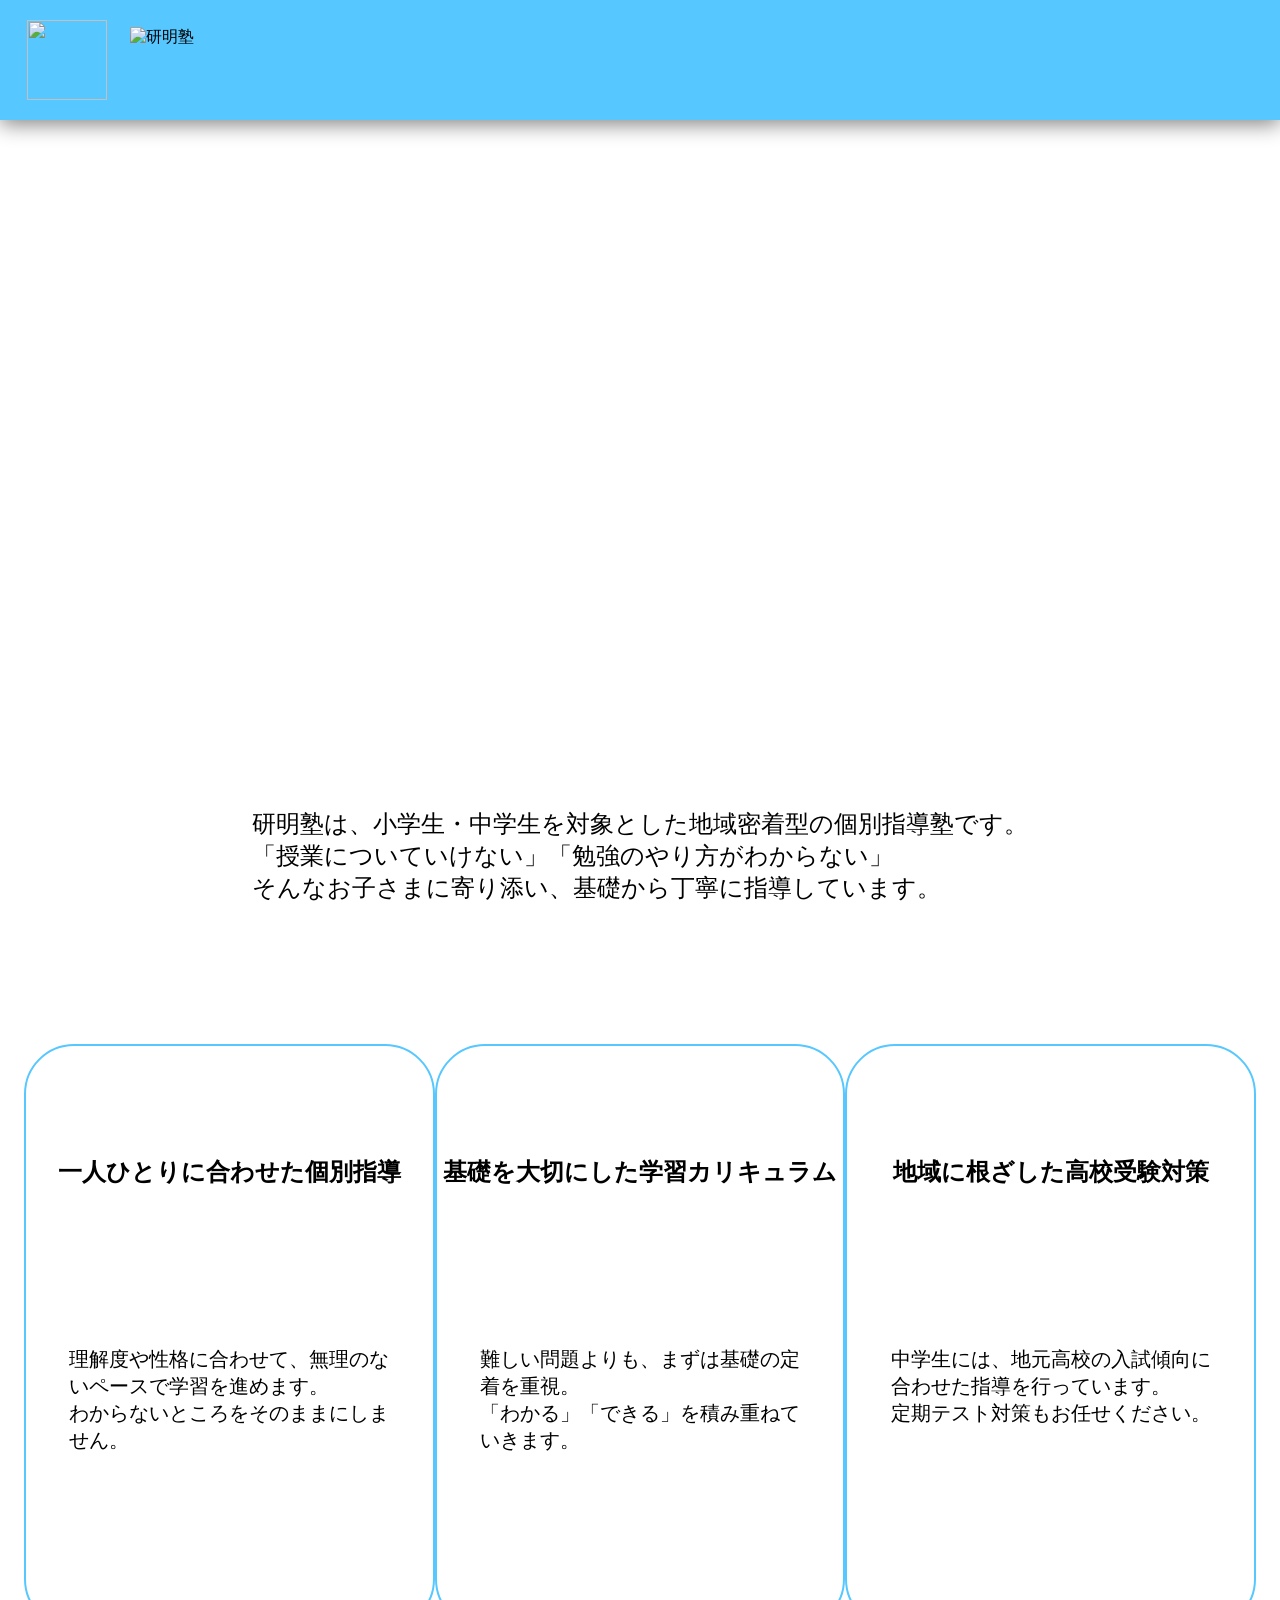
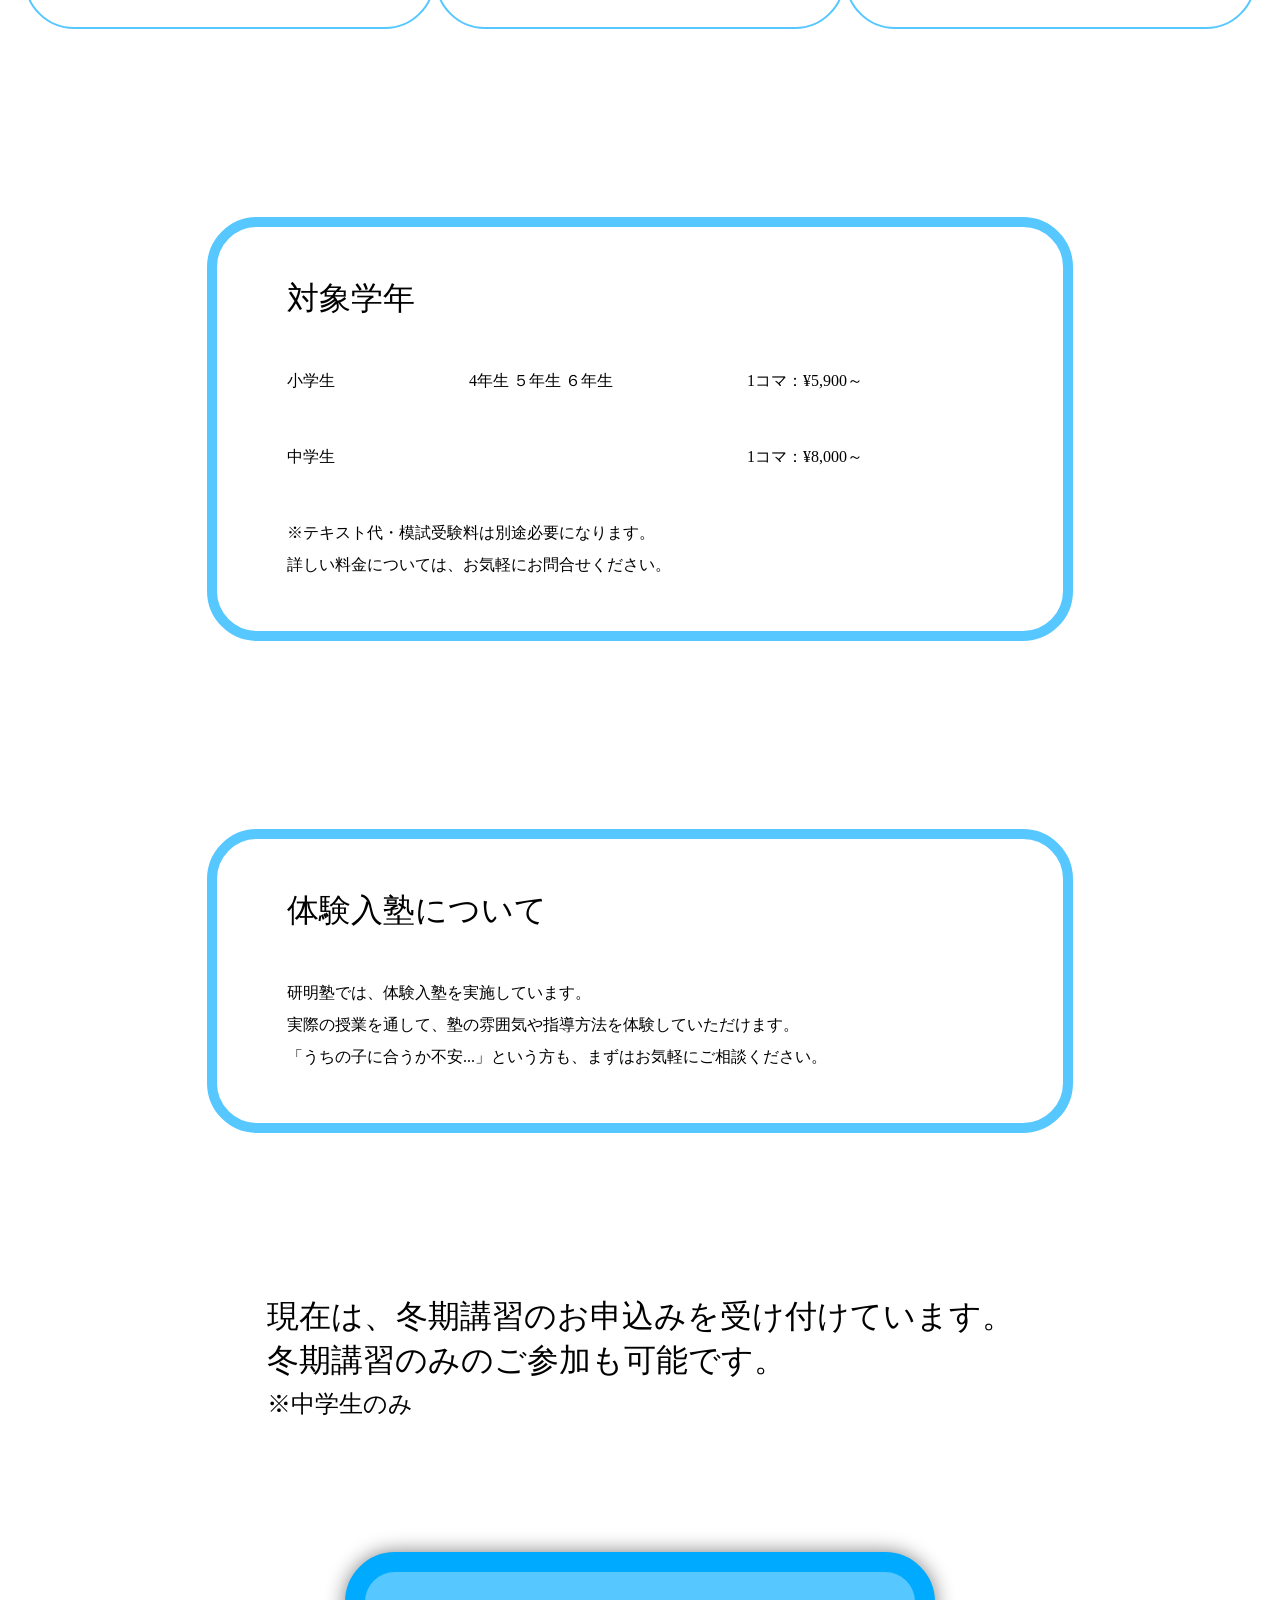
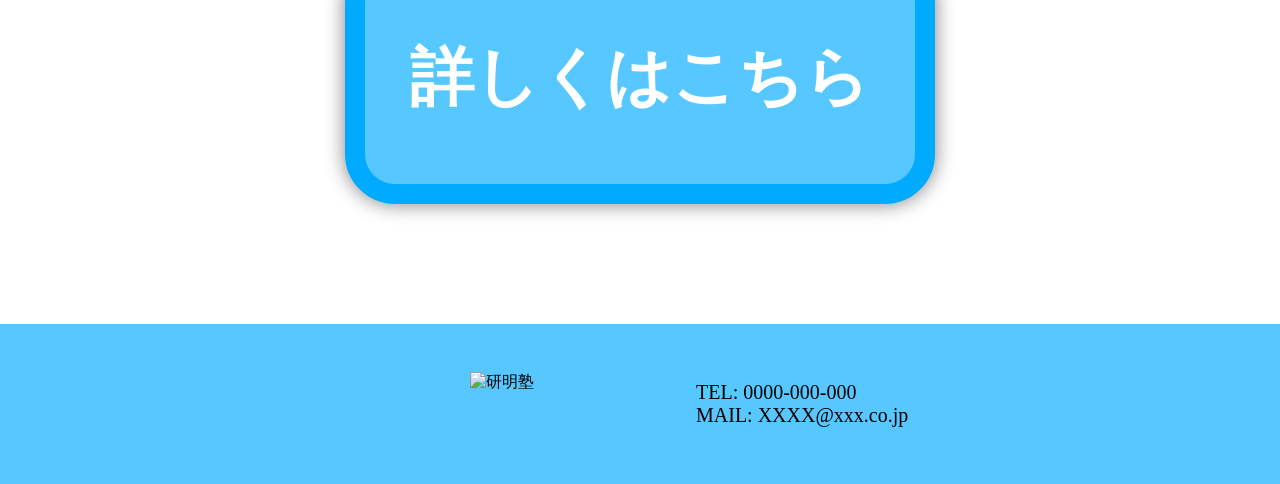
==== index.html @ ef5a96af "footerのCSS編集" ====
<!DOCTYPE html>
<html lang="ja">

<head>
  <meta charset="UTF-8">
  <meta name="viewport" content="width=device-width, initial-scale=1.0">
  <title>研明塾</title>
  <link rel="icon" href="Icon.png">
</head>
<link rel="stylesheet" href="style.css">

<body>
  <header>
    <img src="Icon.png" class="icon">
    <img src="Site-Name.png" alt="研明塾" class="site-name">
  </header>

  <div class="top">
    <p>勉強が苦手でも、大丈夫。<br>一人ひとりに合わせて、ていねいに伸ばします。</p>
  </div>

  <div class="explanation">
    <p>研明塾は、小学生・中学生を対象とした地域密着型の個別指導塾です。<br>「授業についていけない」「勉強のやり方がわからない」<br>そんなお子さまに寄り添い、基礎から丁寧に指導しています。</p>
  </div>

  <div class="features">
    <div class="feature-1">
      <p class="feature-title">一人ひとりに合わせた個別指導</p>
      <p class="feature">理解度や性格に合わせて、無理のないペースで学習を進めます。<br>わからないところをそのままにしません。</p>
    </div>
    <div class="feature-2">
      <p class="feature-title">基礎を大切にした学習カリキュラム</p>
      <p class="feature">難しい問題よりも、まずは基礎の定着を重視。<br>「わかる」「できる」を積み重ねていきます。</p>
    </div>
    <div class="feature-3">
      <p class="feature-title">地域に根ざした高校受験対策</p>
      <p class="feature">中学生には、地元高校の入試傾向に合わせた指導を行っています。<br>定期テスト対策もお任せください。</p>
    </div>
  </div>

  <div class="price">
    <h2 class="target">対象学年</h2>
    <div class="elementary">
      <p>小学生</p>
      <p class="grade">4年生 ５年生 ６年生</p>
      <p>1コマ：¥5,900～</p>
    </div>
    <div class="middle">
      <p>中学生</p>
      <p>1コマ：¥8,000～</p>
    </div>
    <p>※テキスト代・模試受験料は別途必要になります。<br>詳しい料金については、お気軽にお問合せください。</p>
  </div>

  <div class="free-trial">
    <h2 class="trial">体験入塾について</h2>
    <p>研明塾では、体験入塾を実施しています。<br>実際の授業を通して、塾の雰囲気や指導方法を体験していただけます。<br>「うちの子に合うか不安...」という方も、まずはお気軽にご相談ください。</p>
  </div>

  <div class="winter">
    <div class="text">
      <p>現在は、冬期講習のお申込みを受け付けています。<br>冬期講習のみのご参加も可能です。<br><span>※中学生のみ</span></p>
    </div>
    <div class="button">
      <button>詳しくはこちら</button>
    </div>
  </div>

  <footer>
    <img src="Site-Name.png" alt="研明塾">
    <p>TEL: 0000-000-000<br>MAIL: XXXX@xxx.co.jp</p>
  </footer>
</body>

</html>
---- style.css ----
@charset "utf-8";

:root {
  --brand-color: #56c7ff;
}

body {
  margin: 0;
  padding: 0;
}

header {
  height: 120px;
  width: 100%;
  background-color: var(--brand-color);
  display: flex;
  box-shadow: 0 4px 20px gray;
  position: fixed;
  top: 0;
}

.icon {
  height: 80px;
  width: 80px;
  margin: 20px 0 20px 27px;
}

.site-name {
  height: 65px;
  width: 180px;
  margin: 27px 0 28px 23px;
}

.top {
  margin-top: 120px;
  width: 100%;
  aspect-ratio: 2 / 1;
  background-image: url(top-image.png);
  background-size: cover;
  display: flex;
  justify-content: center;
  align-items: center;
  container-type: inline-size;
}

.top p {
  color: #fff;
  font-size: clamp(1.25rem, 3cqi, 2rem);
  line-height: 1.2;
}

.explanation {
  margin: 48px auto 140px;
  display: flex;
  justify-content: center;
}

.explanation p {
  margin: 0;
  font-size: 24px;
}

.features {
  display: flex;
  justify-content: space-between;
  margin: 24px;
}

.feature-1,
.feature-2,
.feature-3 {
  aspect-ratio: .7 / 1;
  max-width: 448px;
  min-width: 0;
  flex: 1;
  border: solid 2px var(--brand-color);
  border-radius: 50px;
}

.feature-title {
  max-width: 100%;
  height: auto;
  aspect-ratio: 448 / 277;
  margin: 0;
  border-radius: 50px 50px 0 0;
}

.feature-1 .feature-title {
  background-image: url(Feature1.png);
}

.feature-2 .feature-title {
  background-image: url(Feature2.png);
}

.feature-3 .feature-title {
  background-image: url(Feature3.png);
}

.feature-title {
  display: flex;
  justify-content: center;
  align-items: center;
  font-size: 24px;
  font-weight: bold;
}

.feature {
  margin: 49px auto;
  font-size: 20px;
  width: 16em;
}

.price, .free-trial {
  border: solid var(--brand-color) 10px;
  border-radius: 50px;
  width: 45%;
  margin: 188px auto 0;
  padding: 50px 200px 50px 70px;
}

.target, .trial {
  font-size: 32px;
  display: inline;
  font-weight: normal;
  margin-top: 50px;
  padding-bottom: 6px;
  background-image: url(Line\ 1.png);
  background-size: 200px;
  background-repeat: repeat-x;
  background-position: left bottom;
}

.elementary {
  display: flex;
  justify-content: space-between;
}

.grade {
  margin: auto auto auto 70px;
}

.middle {
  display: flex;
  justify-content: space-between;
}

.price p, .free-trial p {
  margin: 44px 0 0;
  line-height: 2;
}

.text {
  margin: 130px 0 0 0;
  display: flex;
  justify-content: center;
  font-size: 32px;
}

.text span {
  font-size: 24px;
}

.winter button {
  all: unset;
  text-align: center;
  cursor: pointer;
  box-shadow: 0 0 20px gray;
  width: 43%;
  aspect-ratio: 13 / 5;
  border: solid #0af 20px;
  border-radius: 50px;
  background-color: var(--brand-color);
  color: #fff;
  font-size: 64px;
  font-weight: bold;
  transition-property: background-color border;
  transition-duration: .3s;
}

.winter button:hover {
  background-color: #C0EAFF;
  border: solid 20px #80D4FF;
  transform: scale(1.01);
}

.button {
  display: flex;
  justify-content: center;
  margin: 100px 0 120px;
}

footer {
  background-color: var(--brand-color);
  height: 160px;
  margin: 0;
  display: flex;
  justify-content: center;
  align-items: center;
}

footer img {
  width: 170px;
  height: 64px;
  position: absolute;
  right: 50%;
}

footer p {
  margin: 0;
  font-size: 20px;
  position: absolute;
  left: calc(50% + 56px);
}
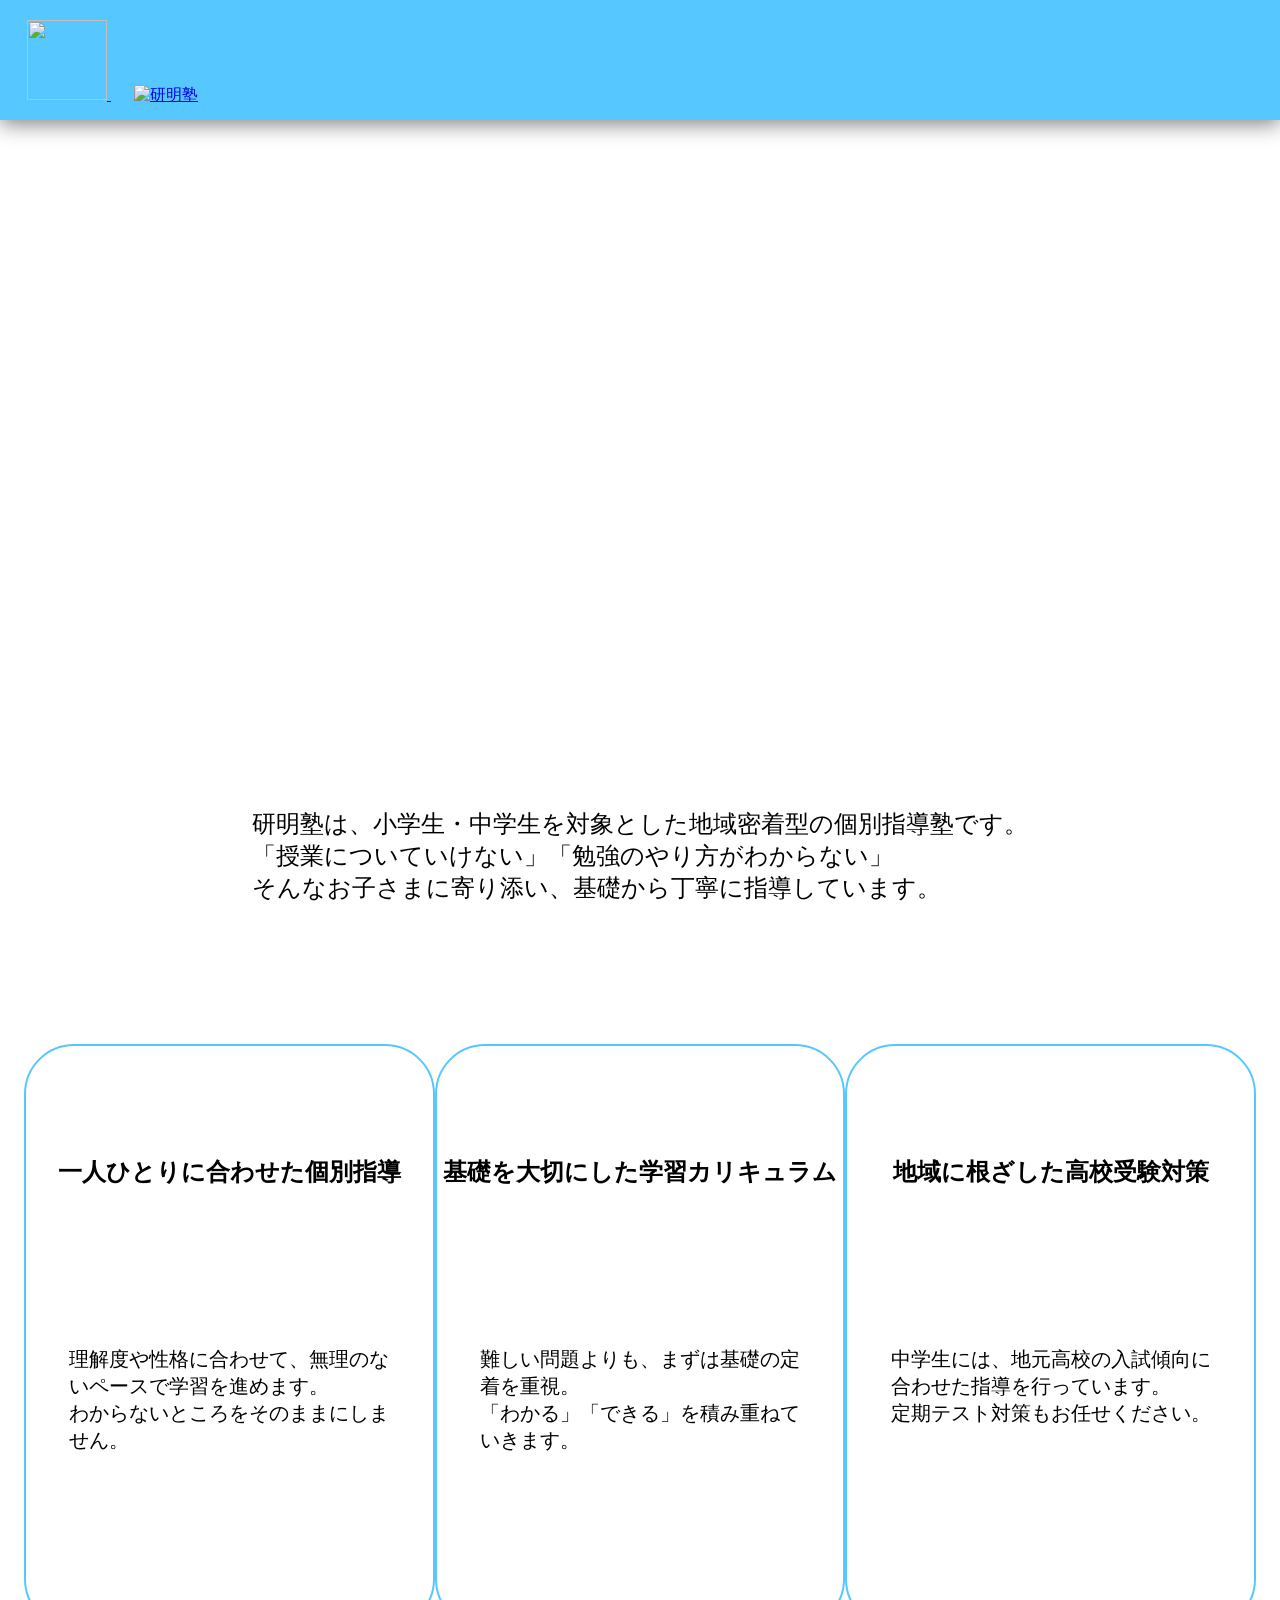
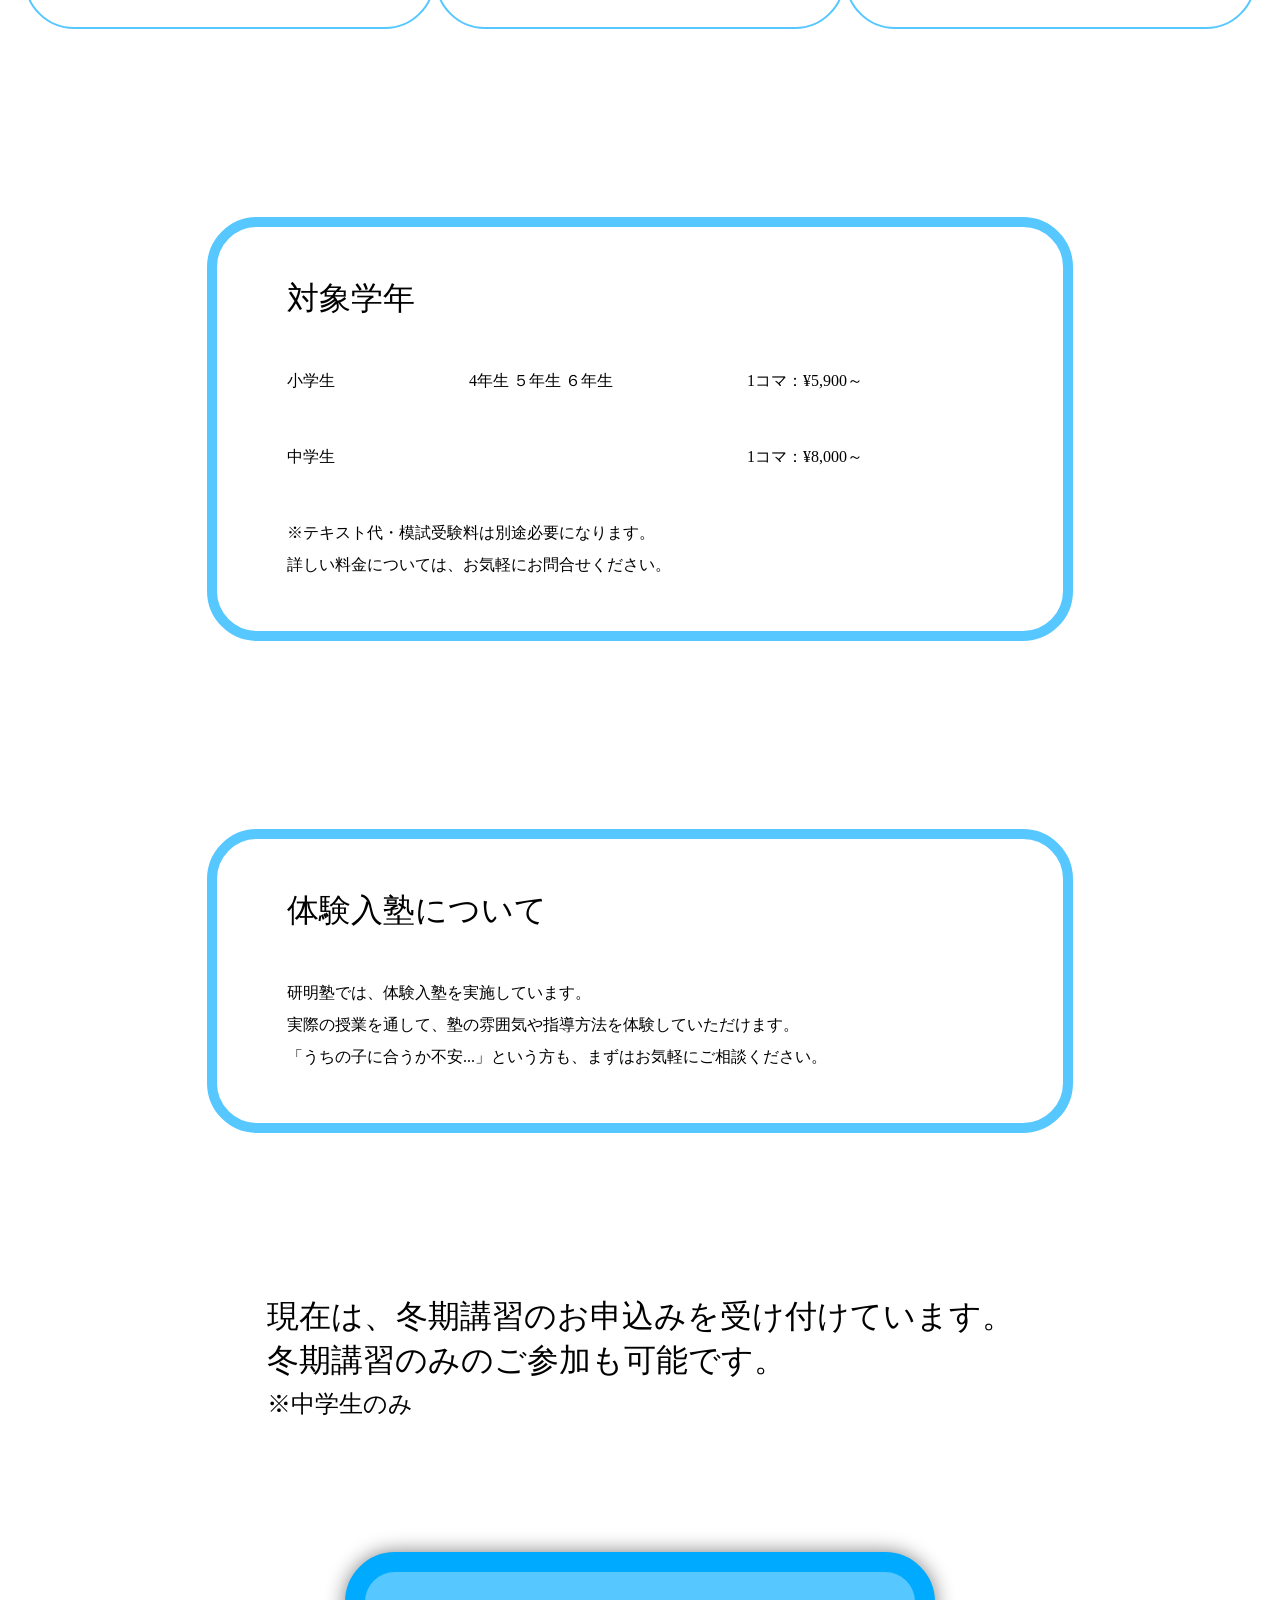
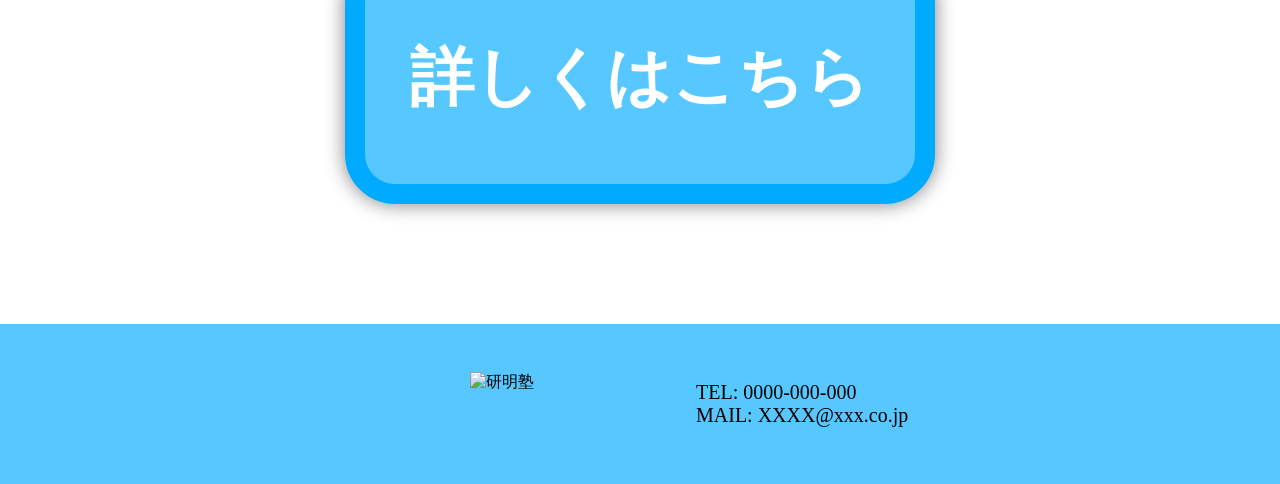
==== commit 972f430c: "ボタンの修正" ====
--- a/index.html
+++ b/index.html
@@ -11,8 +11,11 @@
 
 <body>
   <header>
-    <img src="Icon.png" class="icon">
-    <img src="Site-Name.png" alt="研明塾" class="site-name">
+    <a href="index.html">
+      <img src="Icon.png" class="icon">
+      <img src="Site-Name.png" alt="研明塾" class="site-name">
+    </a>
+
   </header>
 
   <div class="top">
@@ -62,7 +65,7 @@
       <p>現在は、冬期講習のお申込みを受け付けています。<br>冬期講習のみのご参加も可能です。<br><span>※中学生のみ</span></p>
     </div>
     <div class="button">
-      <button>詳しくはこちら</button>
+      <a href="campaign.html">詳しくはこちら</a>
     </div>
   </div>
 
--- a/style.css
+++ b/style.css
@@ -161,9 +161,11 @@
   font-size: 24px;
 }
 
-.winter button {
+.winter a {
   all: unset;
-  text-align: center;
+  display: flex;
+  justify-content: center;
+  align-items: center;
   cursor: pointer;
   box-shadow: 0 0 20px gray;
   width: 43%;
@@ -178,7 +180,7 @@
   transition-duration: .3s;
 }
 
-.winter button:hover {
+.winter a:hover {
   background-color: #C0EAFF;
   border: solid 20px #80D4FF;
   transform: scale(1.01);
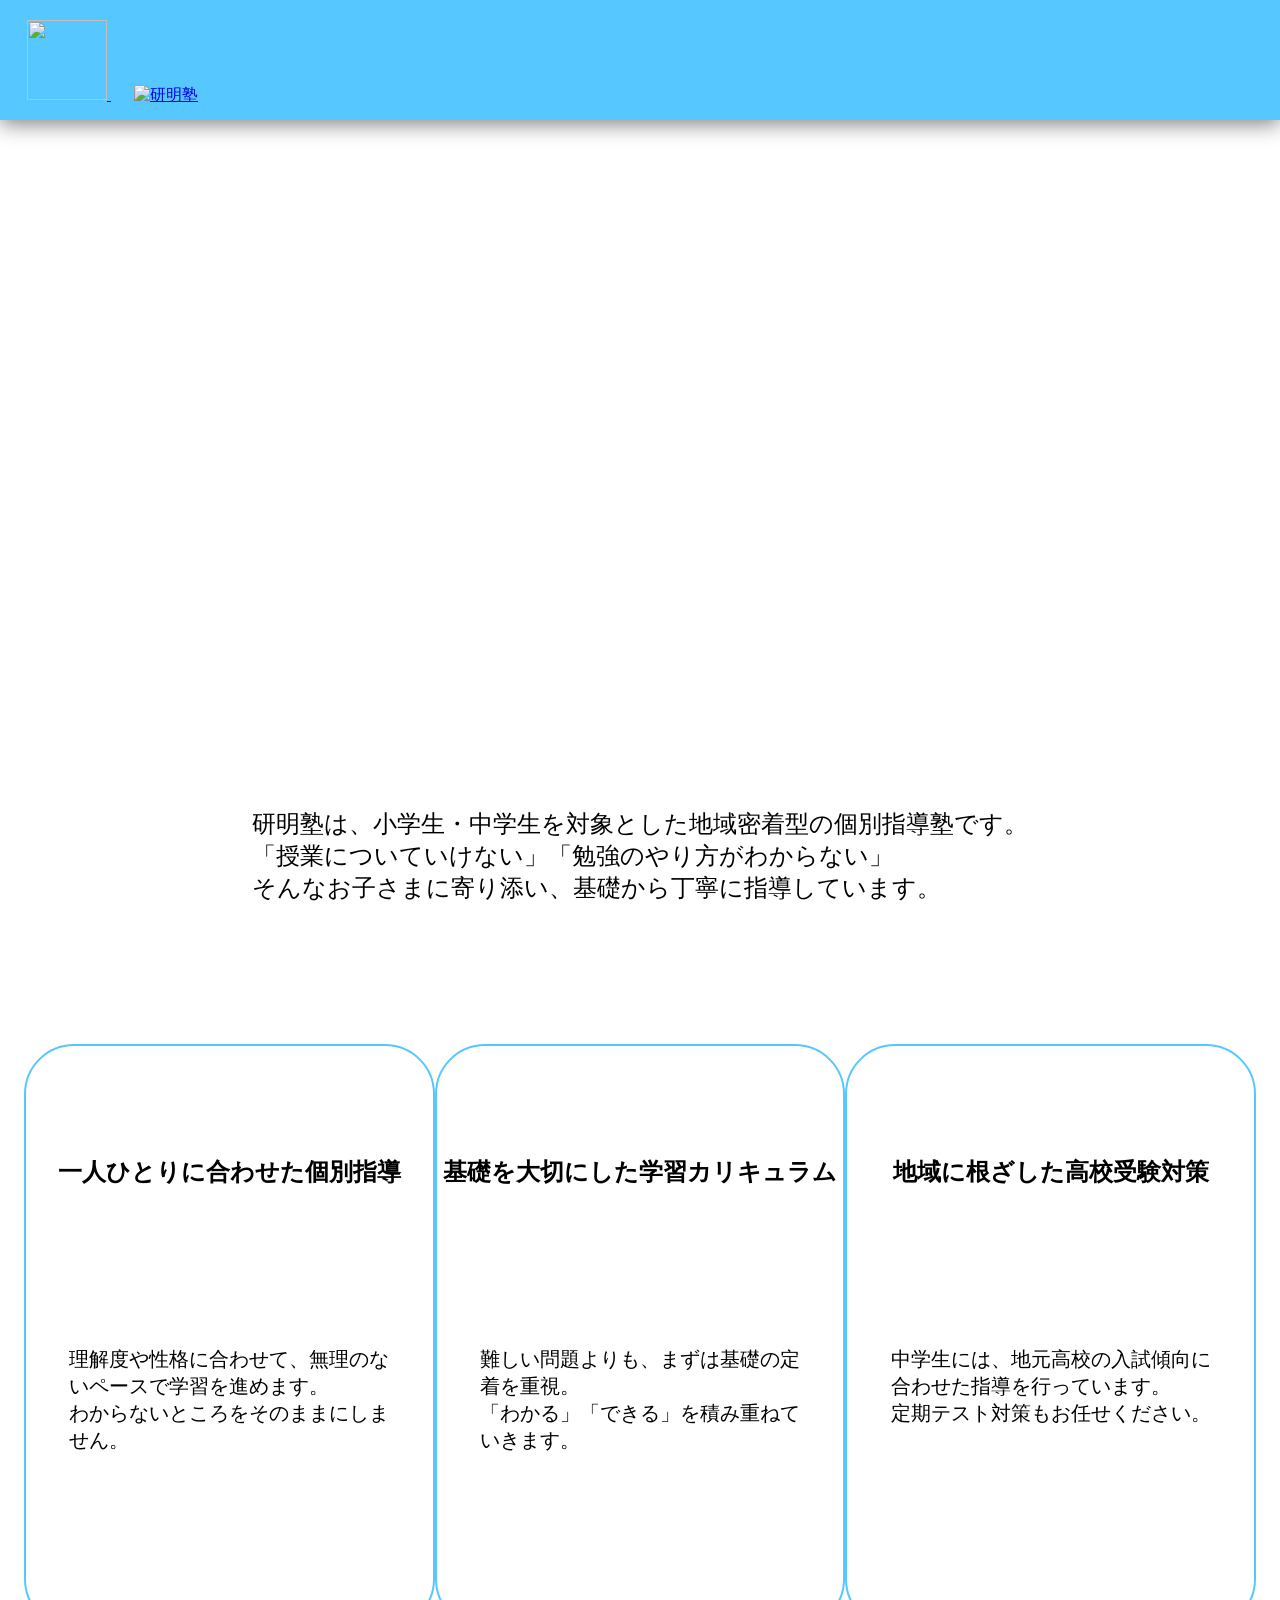
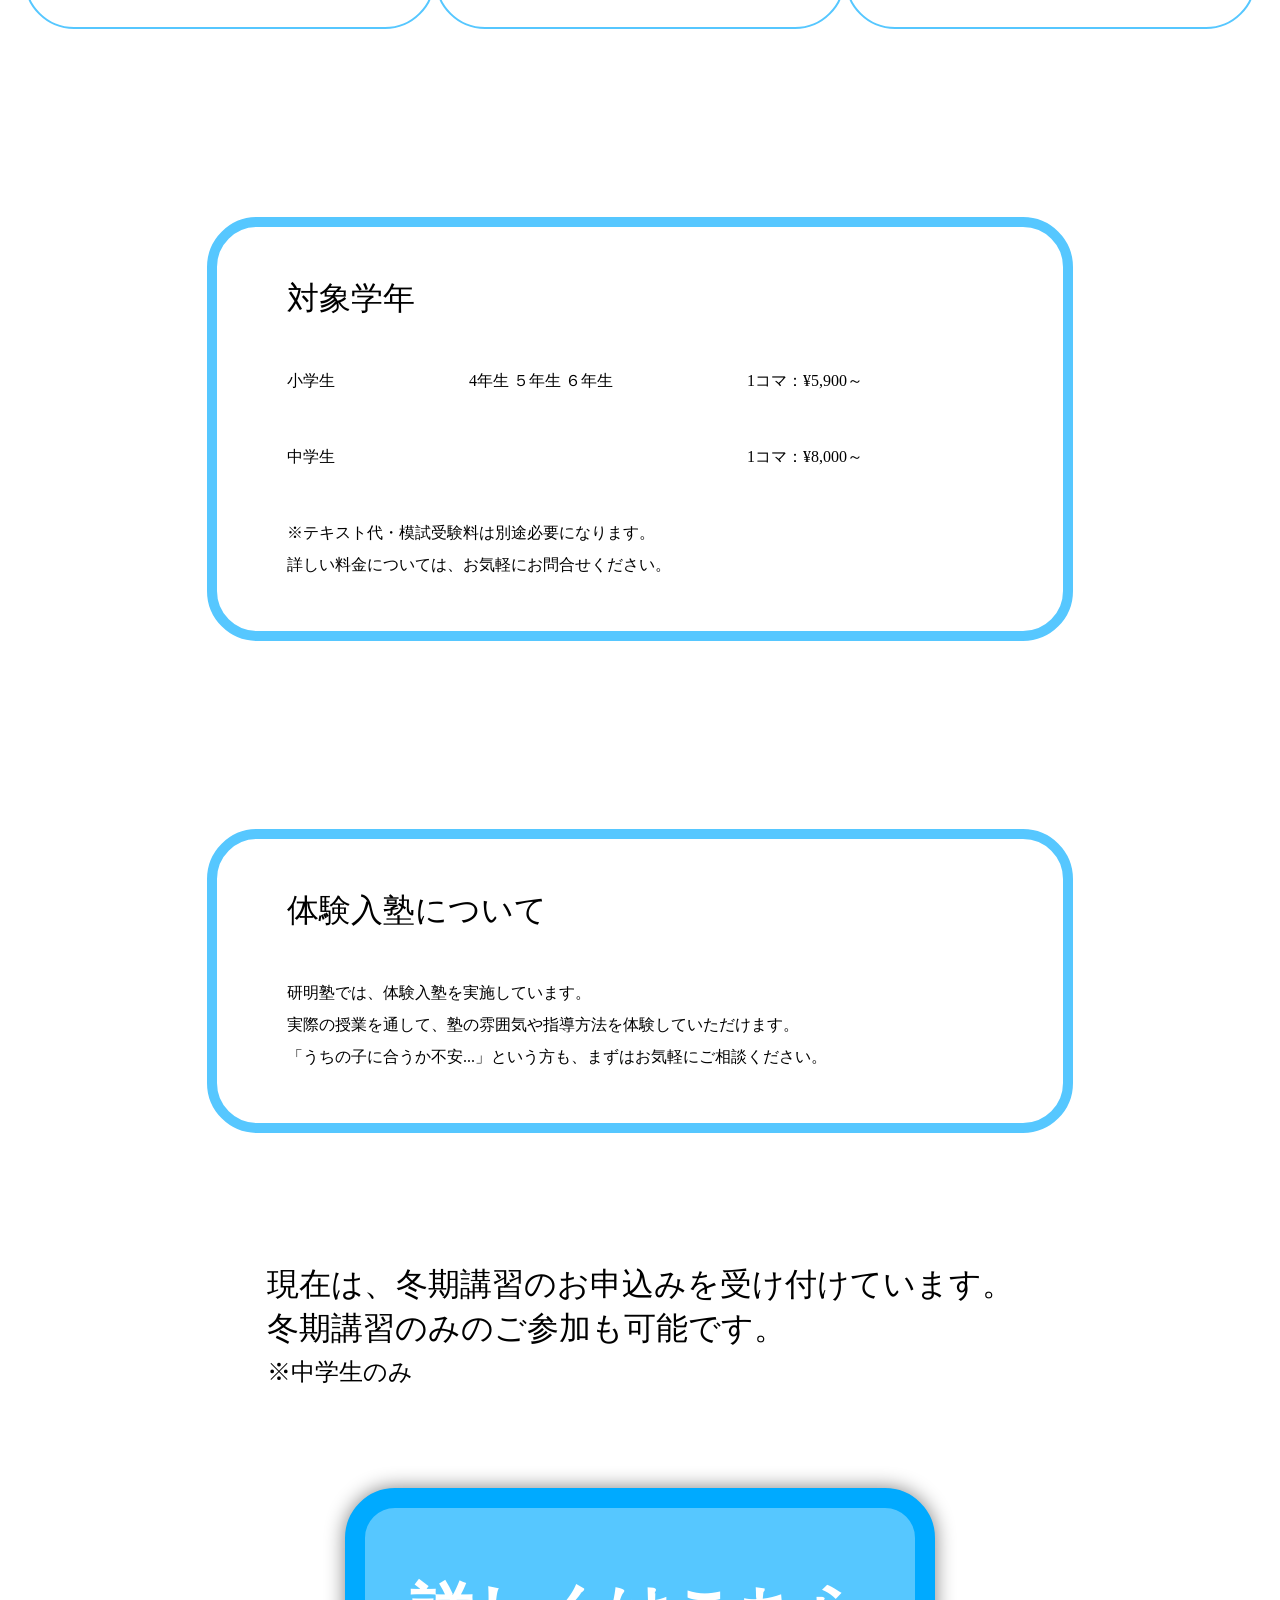
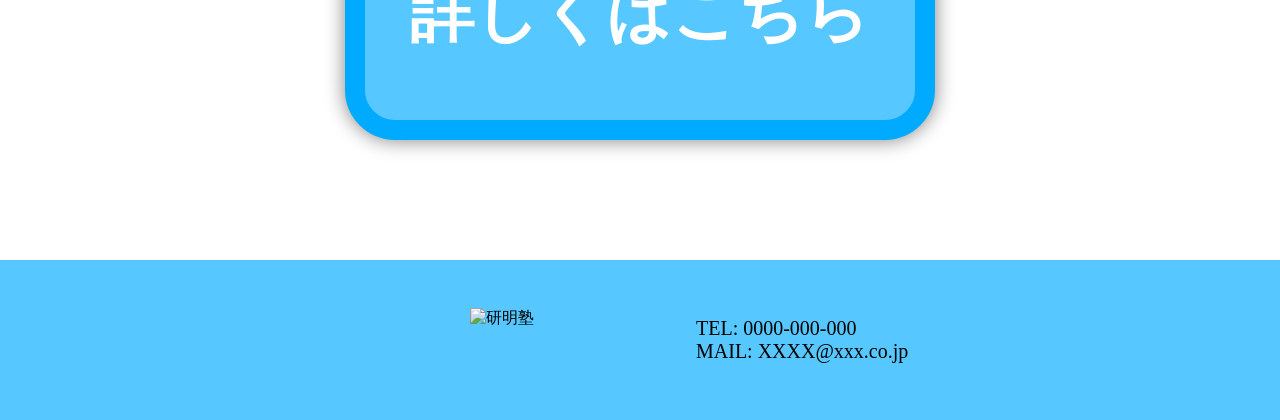
==== commit b3f4b004: "冬期講習ページ" ====
--- a/index.html
+++ b/index.html
@@ -15,7 +15,6 @@
       <img src="Icon.png" class="icon">
       <img src="Site-Name.png" alt="研明塾" class="site-name">
     </a>
-
   </header>
 
   <div class="top">
@@ -42,7 +41,7 @@
   </div>
 
   <div class="price">
-    <h2 class="target">対象学年</h2>
+    <h2 class="title">対象学年</h2>
     <div class="elementary">
       <p>小学生</p>
       <p class="grade">4年生 ５年生 ６年生</p>
@@ -56,7 +55,7 @@
   </div>
 
   <div class="free-trial">
-    <h2 class="trial">体験入塾について</h2>
+    <h2 class="title">体験入塾について</h2>
     <p>研明塾では、体験入塾を実施しています。<br>実際の授業を通して、塾の雰囲気や指導方法を体験していただけます。<br>「うちの子に合うか不安...」という方も、まずはお気軽にご相談ください。</p>
   </div>
 
--- a/style.css
+++ b/style.css
@@ -119,7 +119,7 @@
   padding: 50px 200px 50px 70px;
 }
 
-.target, .trial {
+.title {
   font-size: 32px;
   display: inline;
   font-weight: normal;
@@ -189,7 +189,7 @@
 .button {
   display: flex;
   justify-content: center;
-  margin: 100px 0 120px;
+  margin: 100px 0 0;
 }
 
 footer {
@@ -199,6 +199,7 @@
   display: flex;
   justify-content: center;
   align-items: center;
+  margin-top: 120px;
 }
 
 footer img {
@@ -213,4 +214,60 @@
   font-size: 20px;
   position: absolute;
   left: calc(50% + 56px);
+}
+
+
+.winter-top {
+  margin-top: 120px;
+    width: 100%;
+    aspect-ratio: 2 / 1;
+    background-image: url(top-image2.png);
+    background-size: cover;
+    display: flex;
+    justify-content: center;
+    align-items: center;
+    container-type: inline-size;
+}
+
+.winter-top p {
+  color: #fff;
+  font-size: 64px;
+  line-height: 1.2;
+}
+
+.curriculum,
+.period {
+  border: solid var(--brand-color) 10px;
+  border-radius: 50px;
+  width: 45%;
+  margin: 188px auto 0;
+  padding: 50px 200px 50px 70px;
+}
+
+.curriculum-contents {
+  margin: 44px 0 0;
+  line-height: 2;
+}
+
+.curriculum-contents ul, p {
+  margin: 0;
+  list-style: none;
+  padding: 0;
+}
+
+.curriculum-contents li::before {
+  content: '・';
+}
+
+.period p {
+  margin: 0;
+  line-height: 2;
+}
+
+.sub-title {
+  padding-top: 22px;
+}
+
+.period-contents {
+  margin-top: 22px;
 }
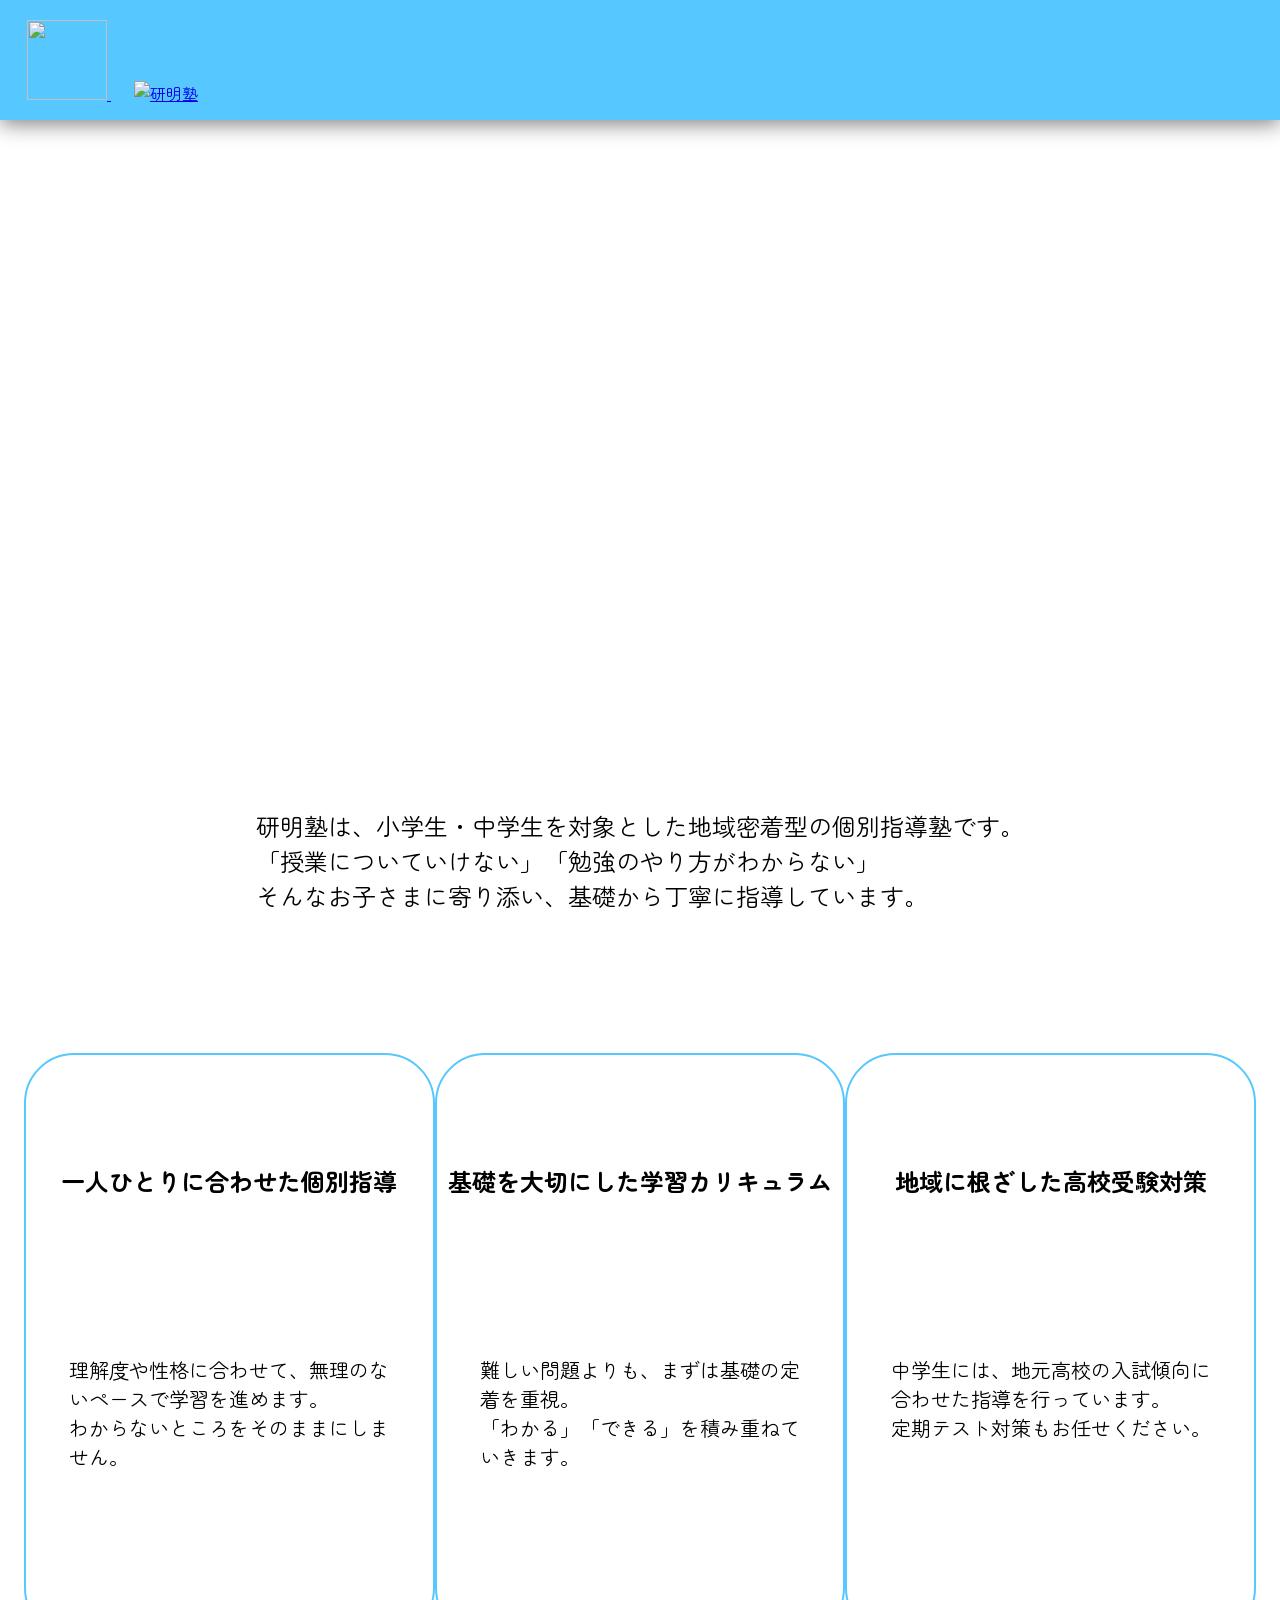
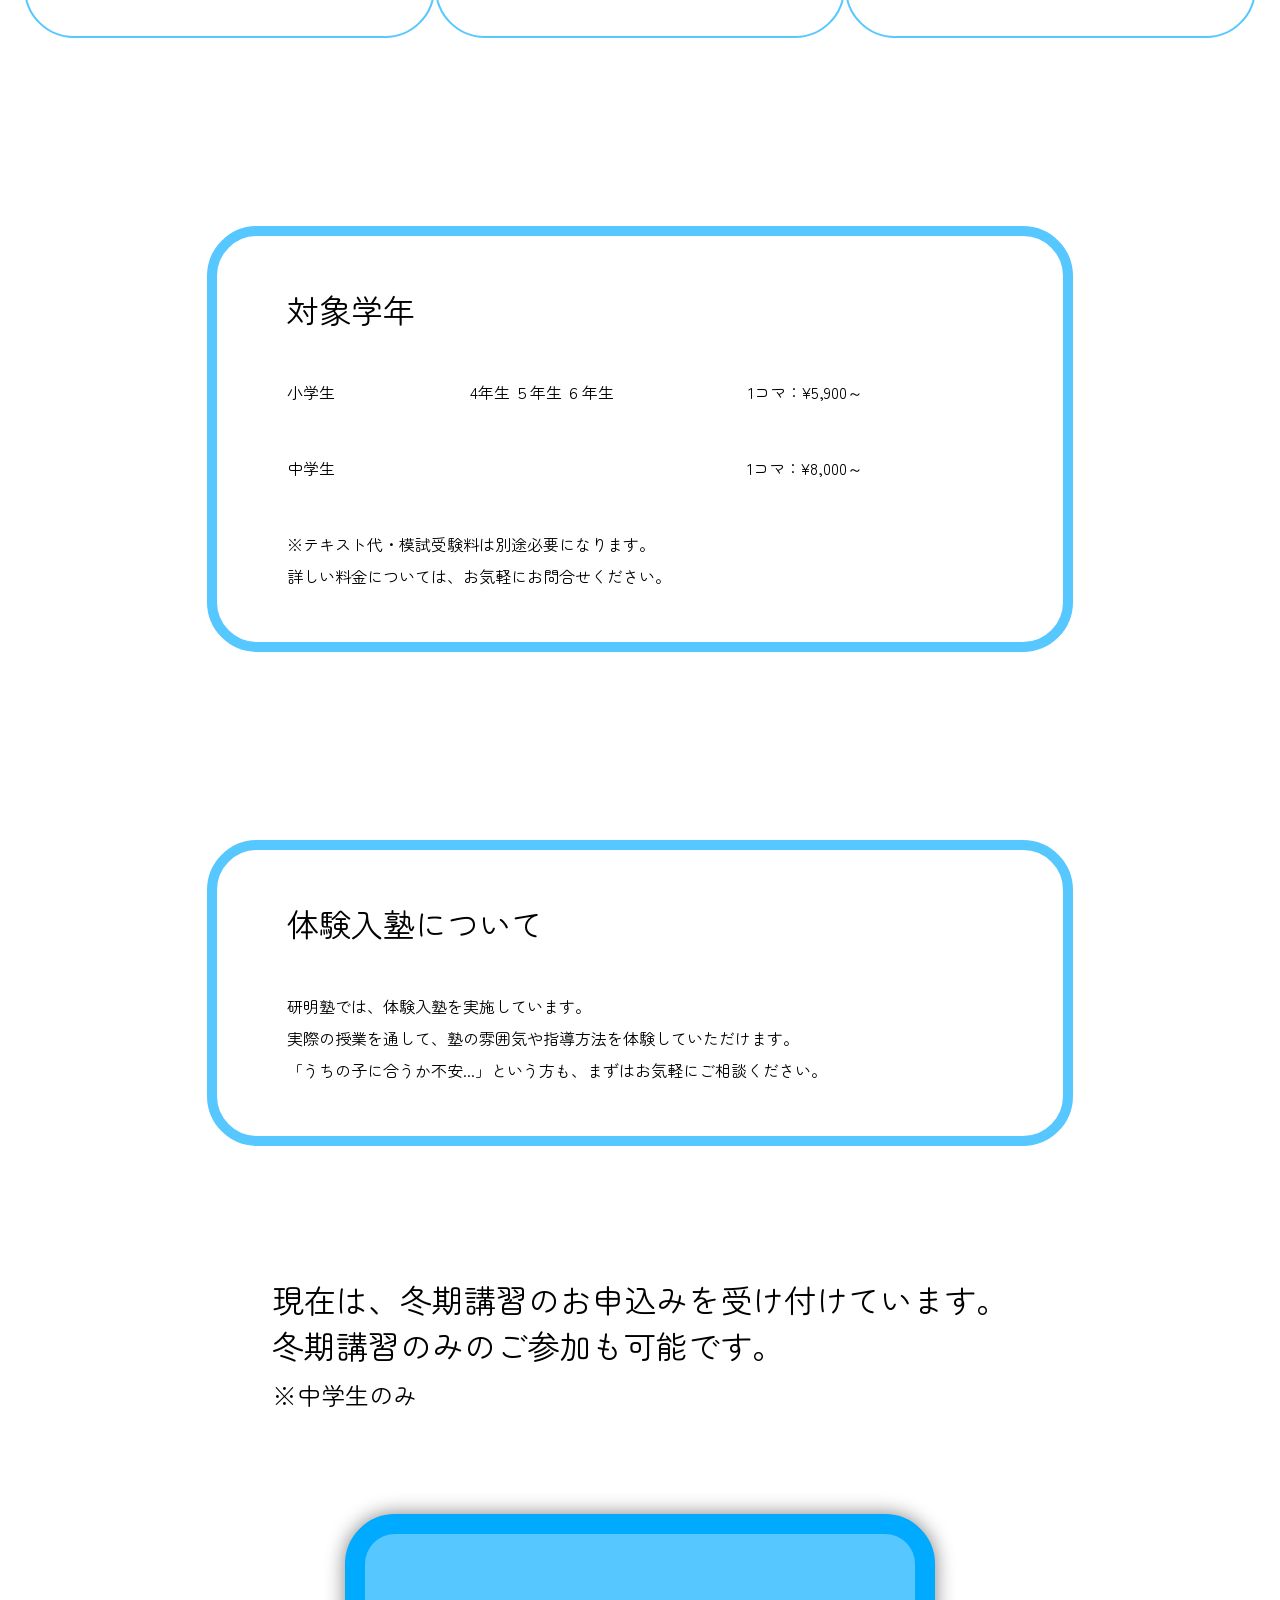
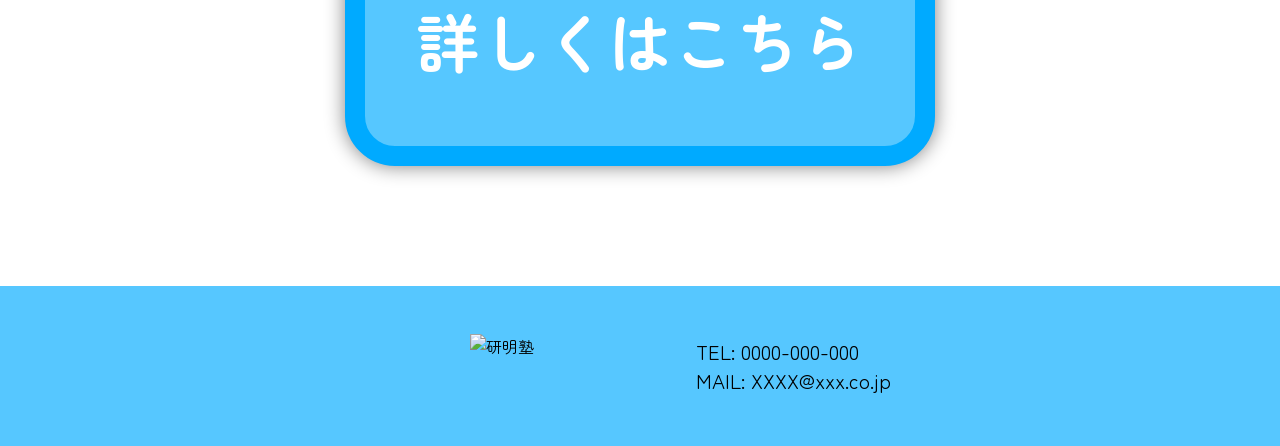
==== commit ebe4a1aa: "フォント" ====
--- a/index.html
+++ b/index.html
@@ -6,6 +6,9 @@
   <meta name="viewport" content="width=device-width, initial-scale=1.0">
   <title>研明塾</title>
   <link rel="icon" href="Icon.png">
+  <link rel="preconnect" href="https://fonts.googleapis.com">
+  <link rel="preconnect" href="https://fonts.gstatic.com" crossorigin>
+  <link href="https://fonts.googleapis.com/css2?family=Zen+Maru+Gothic:wght@300;400;500;700&display=swap" rel="stylesheet">
 </head>
 <link rel="stylesheet" href="style.css">
 
--- a/style.css
+++ b/style.css
@@ -7,6 +7,7 @@
 body {
   margin: 0;
   padding: 0;
+  font-family: "Zen Maru Gothic", "Hiragino Maru Gothic ProN", "Hiragino Sans", "Yu Gothic", "Meiryo", sans-serif;
 }
 
 header {
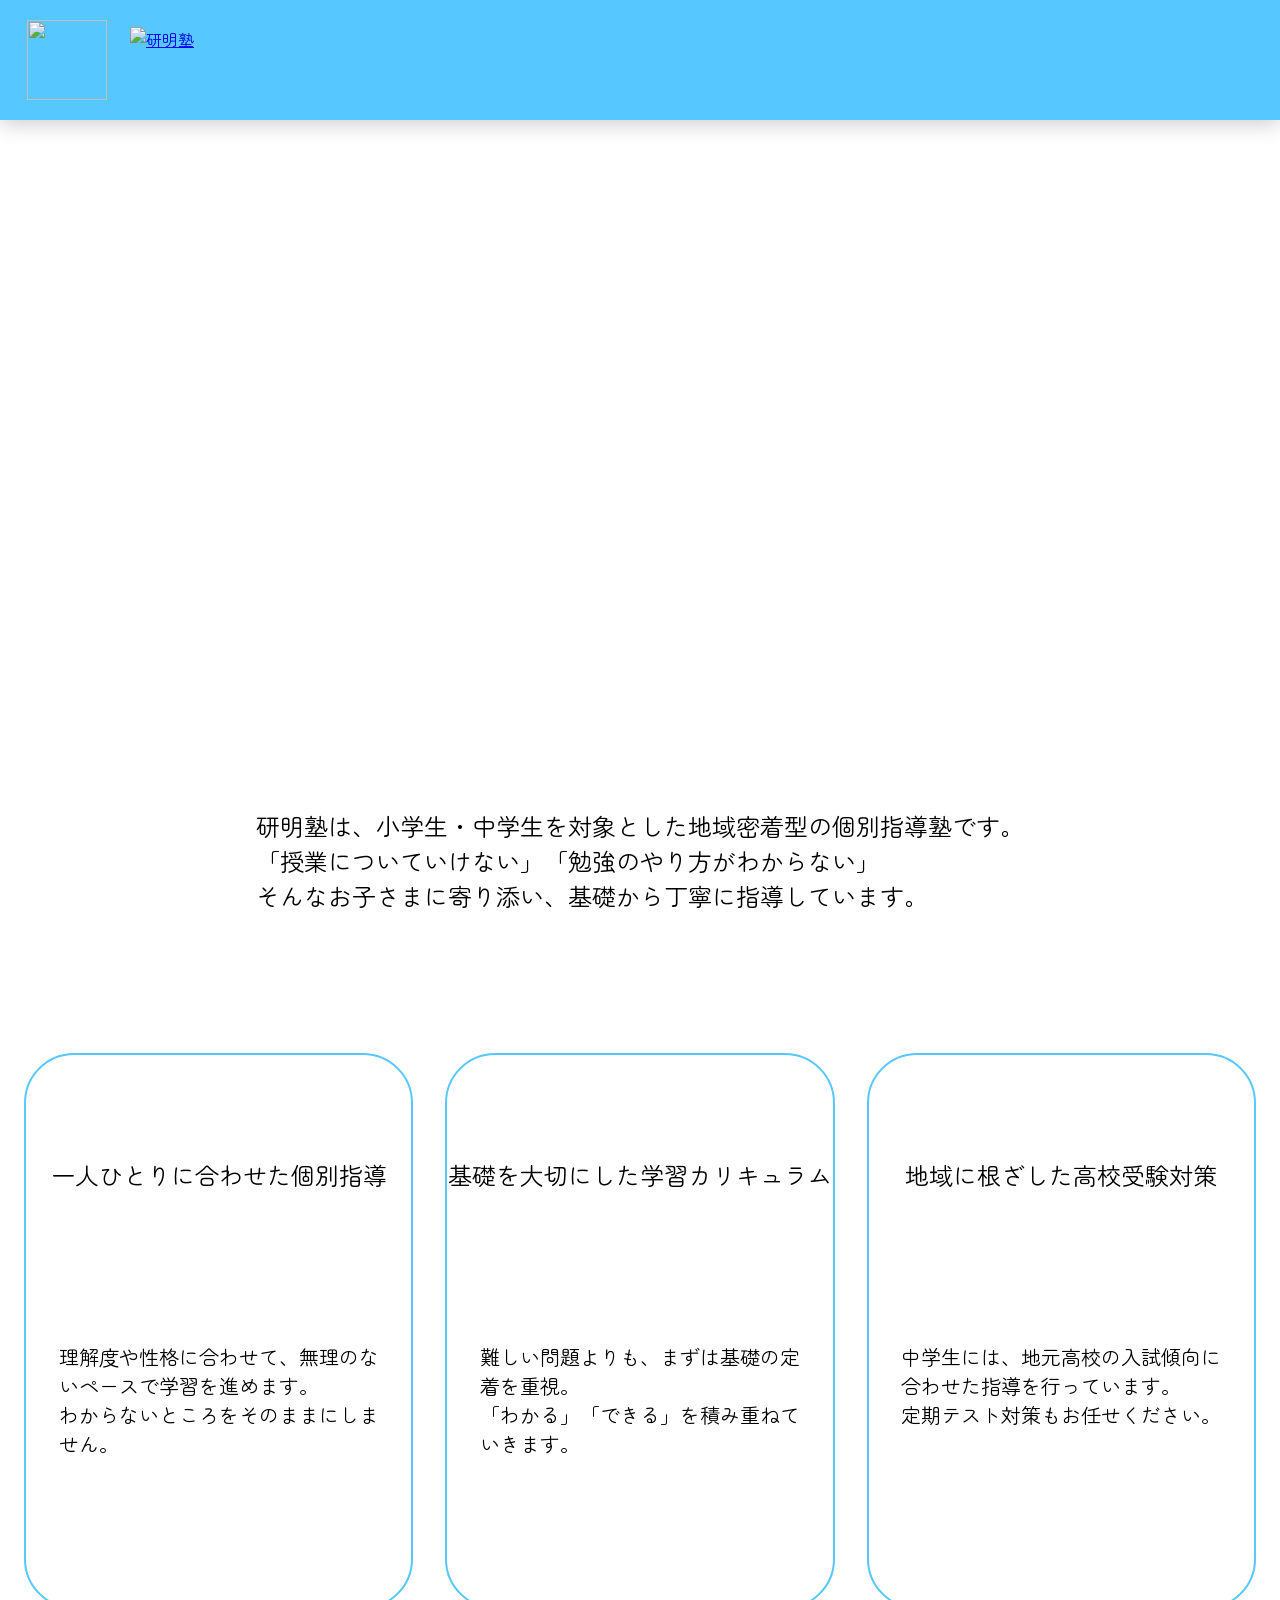
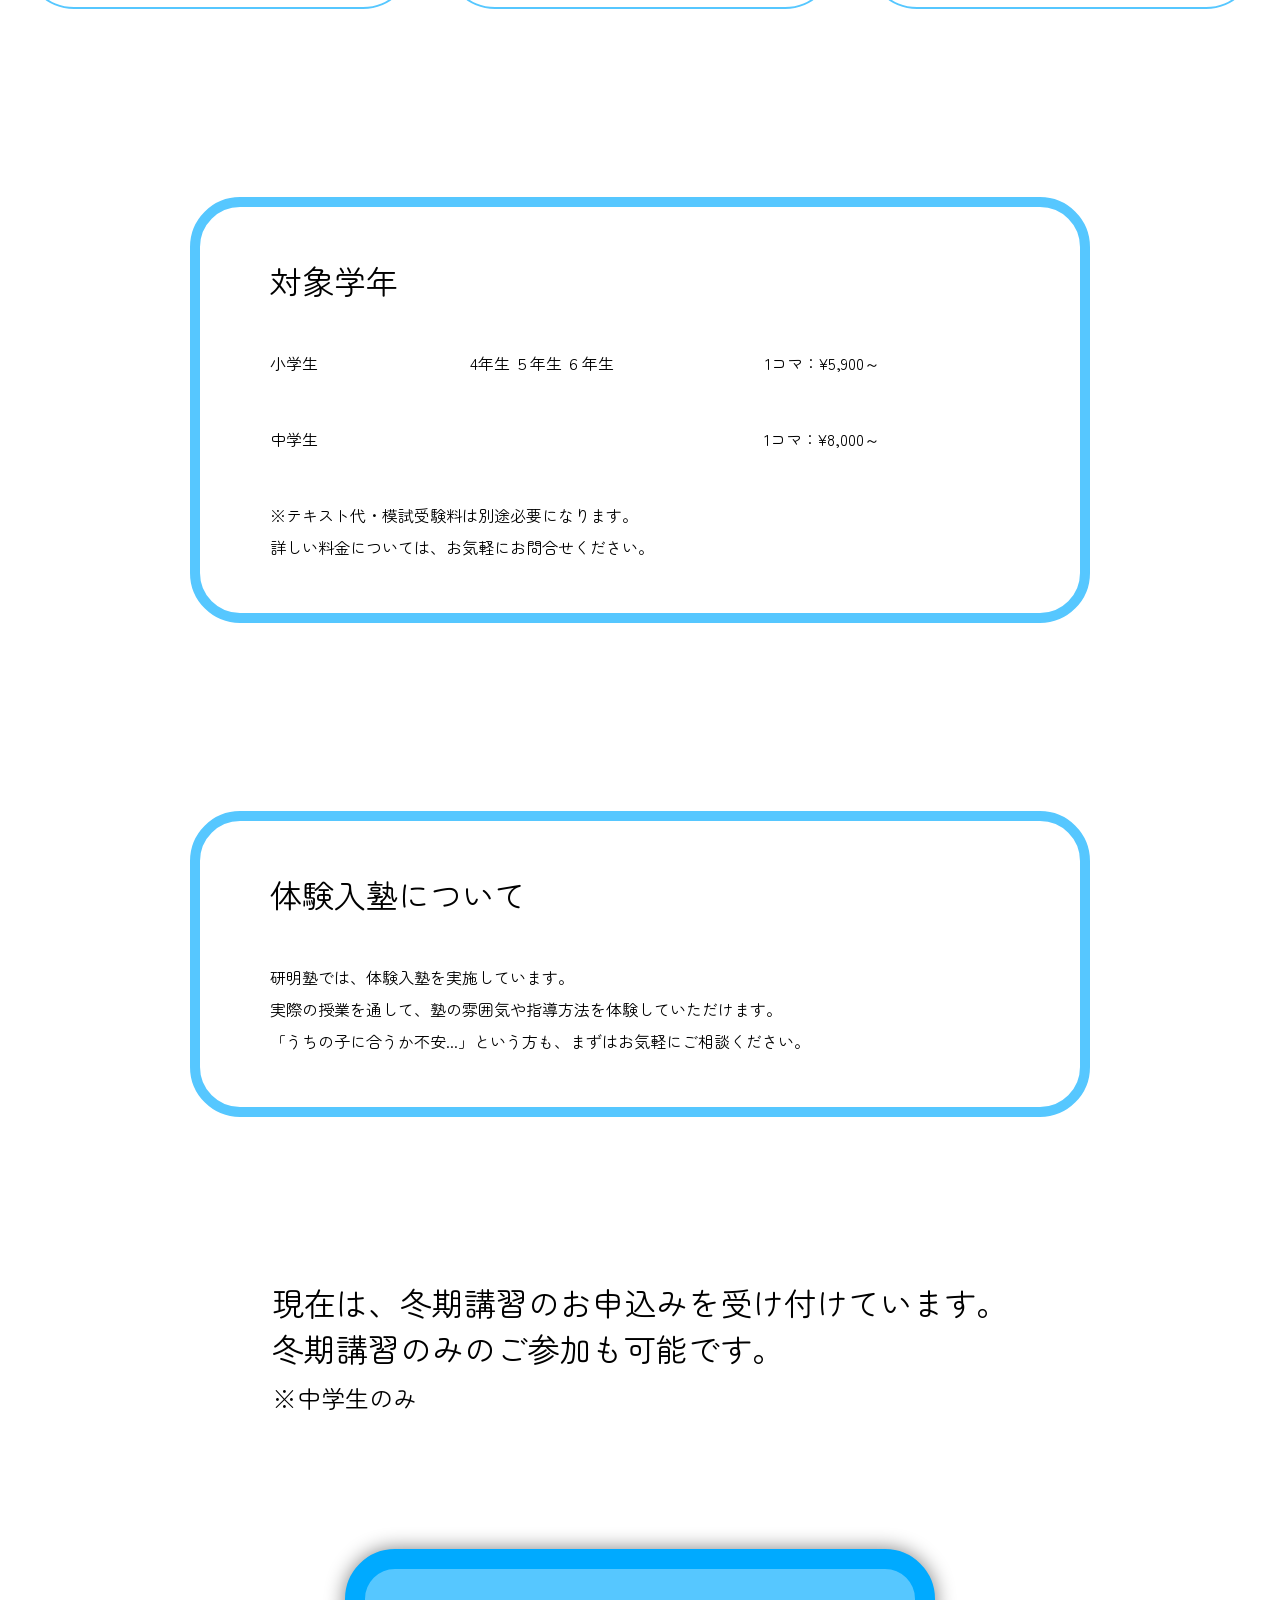
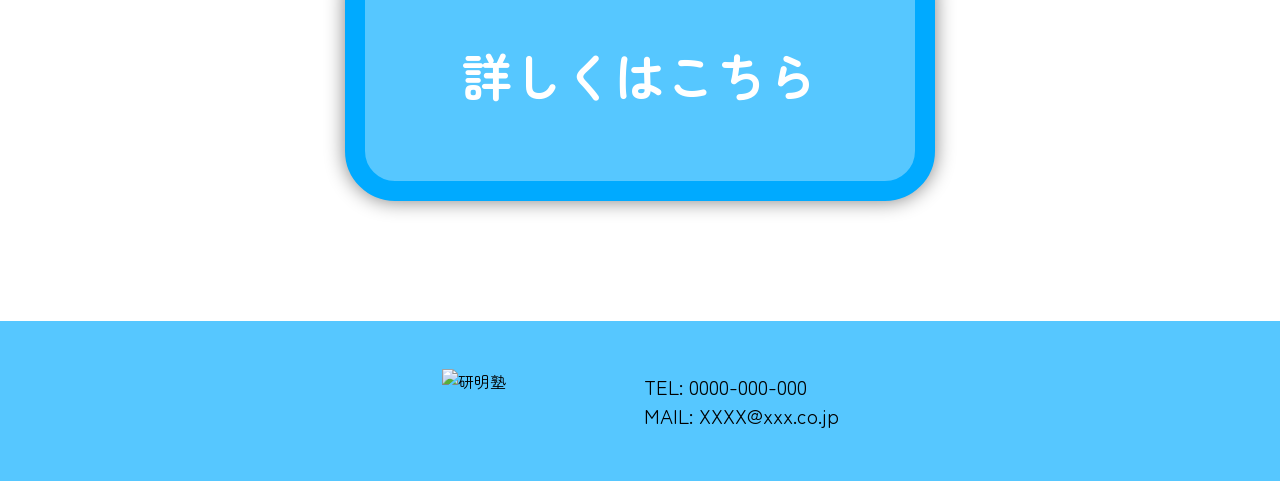
==== commit c54de894: "クラス名修正" ====
--- a/index.html
+++ b/index.html
@@ -9,8 +9,8 @@
   <link rel="preconnect" href="https://fonts.googleapis.com">
   <link rel="preconnect" href="https://fonts.gstatic.com" crossorigin>
   <link href="https://fonts.googleapis.com/css2?family=Zen+Maru+Gothic:wght@300;400;500;700&display=swap" rel="stylesheet">
+  <link rel="stylesheet" href="style.css">
 </head>
-<link rel="stylesheet" href="style.css">
 
 <body>
   <header>
@@ -20,15 +20,15 @@
     </a>
   </header>
 
-  <div class="top">
+  <section class="top">
     <p>勉強が苦手でも、大丈夫。<br>一人ひとりに合わせて、ていねいに伸ばします。</p>
-  </div>
+  </section>
 
-  <div class="explanation">
+  <section class="explanation">
     <p>研明塾は、小学生・中学生を対象とした地域密着型の個別指導塾です。<br>「授業についていけない」「勉強のやり方がわからない」<br>そんなお子さまに寄り添い、基礎から丁寧に指導しています。</p>
-  </div>
+  </section>
 
-  <div class="features">
+  <section class="features">
     <div class="feature-1">
       <p class="feature-title">一人ひとりに合わせた個別指導</p>
       <p class="feature">理解度や性格に合わせて、無理のないペースで学習を進めます。<br>わからないところをそのままにしません。</p>
@@ -41,9 +41,9 @@
       <p class="feature-title">地域に根ざした高校受験対策</p>
       <p class="feature">中学生には、地元高校の入試傾向に合わせた指導を行っています。<br>定期テスト対策もお任せください。</p>
     </div>
-  </div>
+  </section>
 
-  <div class="price">
+  <section class="price">
     <h2 class="title">対象学年</h2>
     <div class="elementary">
       <p>小学生</p>
@@ -55,21 +55,21 @@
       <p>1コマ：¥8,000～</p>
     </div>
     <p>※テキスト代・模試受験料は別途必要になります。<br>詳しい料金については、お気軽にお問合せください。</p>
-  </div>
+  </section>
 
-  <div class="free-trial">
+  <section class="free-trial">
     <h2 class="title">体験入塾について</h2>
     <p>研明塾では、体験入塾を実施しています。<br>実際の授業を通して、塾の雰囲気や指導方法を体験していただけます。<br>「うちの子に合うか不安...」という方も、まずはお気軽にご相談ください。</p>
-  </div>
+  </section>
 
-  <div class="winter">
+  <section class="winter">
     <div class="text">
       <p>現在は、冬期講習のお申込みを受け付けています。<br>冬期講習のみのご参加も可能です。<br><span>※中学生のみ</span></p>
     </div>
     <div class="button">
       <a href="campaign.html">詳しくはこちら</a>
     </div>
-  </div>
+  </section>
 
   <footer>
     <img src="Site-Name.png" alt="研明塾">
--- a/style.css
+++ b/style.css
@@ -1,9 +1,18 @@
 @charset "utf-8";
+
+* {
+  box-sizing: border-box;
+}
 
 :root {
   --brand-color: #56c7ff;
 }
 
+html {
+  margin: 0;
+  padding: 0;
+}
+
 body {
   margin: 0;
   padding: 0;
@@ -15,9 +24,15 @@
   width: 100%;
   background-color: var(--brand-color);
   display: flex;
-  box-shadow: 0 4px 20px gray;
+  box-shadow: 0 4px 20px rgba(0, 0, 0, 0.2);
   position: fixed;
   top: 0;
+}
+
+header a {
+  display: flex;
+  align-items: center;
+  height: 100%;
 }
 
 .icon {
@@ -50,6 +65,12 @@
   line-height: 1.2;
 }
 
+.explanation p,
+.text p {
+  padding: 0 24px;
+  text-align: justify;
+}
+
 .explanation {
   margin: 48px auto 140px;
   display: flex;
@@ -63,8 +84,11 @@
 
 .features {
   display: flex;
-  justify-content: space-between;
-  margin: 24px;
+  justify-content: center;
+  gap: 32px;
+  margin: 24px auto;
+  max-width: 1400px;
+  padding: 0 24px;
 }
 
 .feature-1,
@@ -75,6 +99,7 @@
   min-width: 0;
   flex: 1;
   border: solid 2px var(--brand-color);
+  overflow: hidden;
   border-radius: 50px;
 }
 
@@ -83,7 +108,8 @@
   height: auto;
   aspect-ratio: 448 / 277;
   margin: 0;
-  border-radius: 50px 50px 0 0;
+  background-size: cover;
+  background-position: center;
 }
 
 .feature-1 .feature-title {
@@ -102,20 +128,22 @@
   display: flex;
   justify-content: center;
   align-items: center;
-  font-size: 24px;
-  font-weight: bold;
+  font-size: clamp(18px, 2.5vw, 24px);
 }
 
 .feature {
   margin: 49px auto;
   font-size: 20px;
-  width: 16em;
-}
-
-.price, .free-trial {
+  max-width: 16em;
+  width: 100%;
+}
+
+.price,
+.free-trial {
   border: solid var(--brand-color) 10px;
   border-radius: 50px;
-  width: 45%;
+  max-width: 900px;
+  width: 100%;
   margin: 188px auto 0;
   padding: 50px 200px 50px 70px;
 }
@@ -146,7 +174,8 @@
   justify-content: space-between;
 }
 
-.price p, .free-trial p {
+.price p,
+.free-trial p {
   margin: 44px 0 0;
   line-height: 2;
 }
@@ -175,7 +204,7 @@
   border-radius: 50px;
   background-color: var(--brand-color);
   color: #fff;
-  font-size: 64px;
+  font-size: clamp(24px, 4vw, 64px);
   font-weight: bold;
   transition-property: background-color border;
   transition-duration: .3s;
@@ -201,38 +230,36 @@
   justify-content: center;
   align-items: center;
   margin-top: 120px;
+  width: 100%;
+  gap: 32px;
 }
 
 footer img {
   width: 170px;
   height: 64px;
-  position: absolute;
-  right: 50%;
 }
 
 footer p {
   margin: 0;
   font-size: 20px;
-  position: absolute;
-  left: calc(50% + 56px);
 }
 
 
 .winter-top {
   margin-top: 120px;
-    width: 100%;
-    aspect-ratio: 2 / 1;
-    background-image: url(top-image2.png);
-    background-size: cover;
-    display: flex;
-    justify-content: center;
-    align-items: center;
-    container-type: inline-size;
+  width: 100%;
+  aspect-ratio: 2 / 1;
+  background-image: url(top-image2.png);
+  background-size: cover;
+  display: flex;
+  justify-content: center;
+  align-items: center;
+  container-type: inline-size;
 }
 
 .winter-top p {
   color: #fff;
-  font-size: 64px;
+  font-size: clamp(1.25rem, 3cqi, 2rem);
   line-height: 1.2;
 }
 
@@ -240,7 +267,8 @@
 .period {
   border: solid var(--brand-color) 10px;
   border-radius: 50px;
-  width: 45%;
+  max-width: 900px;
+  width: 100%;
   margin: 188px auto 0;
   padding: 50px 200px 50px 70px;
 }
@@ -250,7 +278,8 @@
   line-height: 2;
 }
 
-.curriculum-contents ul, p {
+.curriculum-contents ul,
+.curriculum-contents p {
   margin: 0;
   list-style: none;
   padding: 0;
@@ -271,4 +300,120 @@
 
 .period-contents {
   margin-top: 22px;
+}
+
+
+@media (max-width: 1024px) {
+  .features {
+    flex-wrap: wrap;
+    justify-content: center;
+  }
+
+  .feature-1,
+  .feature-2,
+  .feature-3 {
+    flex: 0 1 45%;
+  }
+
+  .price,
+  .free-trial,
+  .curriculum,
+  .period {
+    width: 90%;
+    padding: 32px;
+  }
+
+  .winter a {
+    width: 43%;
+  }
+}
+
+@media (max-width: 600px) {
+
+  header {
+    height: 86px;
+  }
+
+  header .icon {
+    width: 56px;
+    height: auto;
+  }
+
+  header .site-name {
+    width: 130px;
+    height: auto;
+  }
+
+  .top,
+  .winter-top {
+    margin-top: 86px;
+    aspect-ratio: auto;
+    height: 600px;
+    background-size: cover;
+    background-position: right;
+  }
+
+  .top {
+    position: relative;
+  }
+
+  .top::before {
+    content: "";
+    position: absolute;
+    inset: 0;
+    background: rgba(0, 0, 0, 0.05);
+  }
+
+  .top p {
+    display: inline-block;
+    text-align: left;
+    margin: 0 12px;
+    position: relative;
+  }
+
+  .explanation p,
+  .text p {
+    font-size: 16px;
+  }
+
+  .text span {
+    font-size: 12px;
+  }
+
+  .features {
+    flex-direction: column;
+    align-items: center;
+    gap: 24px;
+    padding: 0;
+  }
+
+  .feature-1,
+  .feature-2,
+  .feature-3 {
+    width: 90%;
+    max-width: 500px;
+  }
+
+  .winter a {
+    width: 90%;
+    font-size: 32px;
+    margin: 0 24px;
+  }
+
+  footer {
+    flex-direction: column;
+    text-align: center;
+    gap: 16px;
+  }
+
+  footer img {
+    width: 120px;
+    height: auto;
+  }
+
+  footer p {
+    text-align: left;
+    margin: 0;
+    font-size: 16px;
+  }
 }
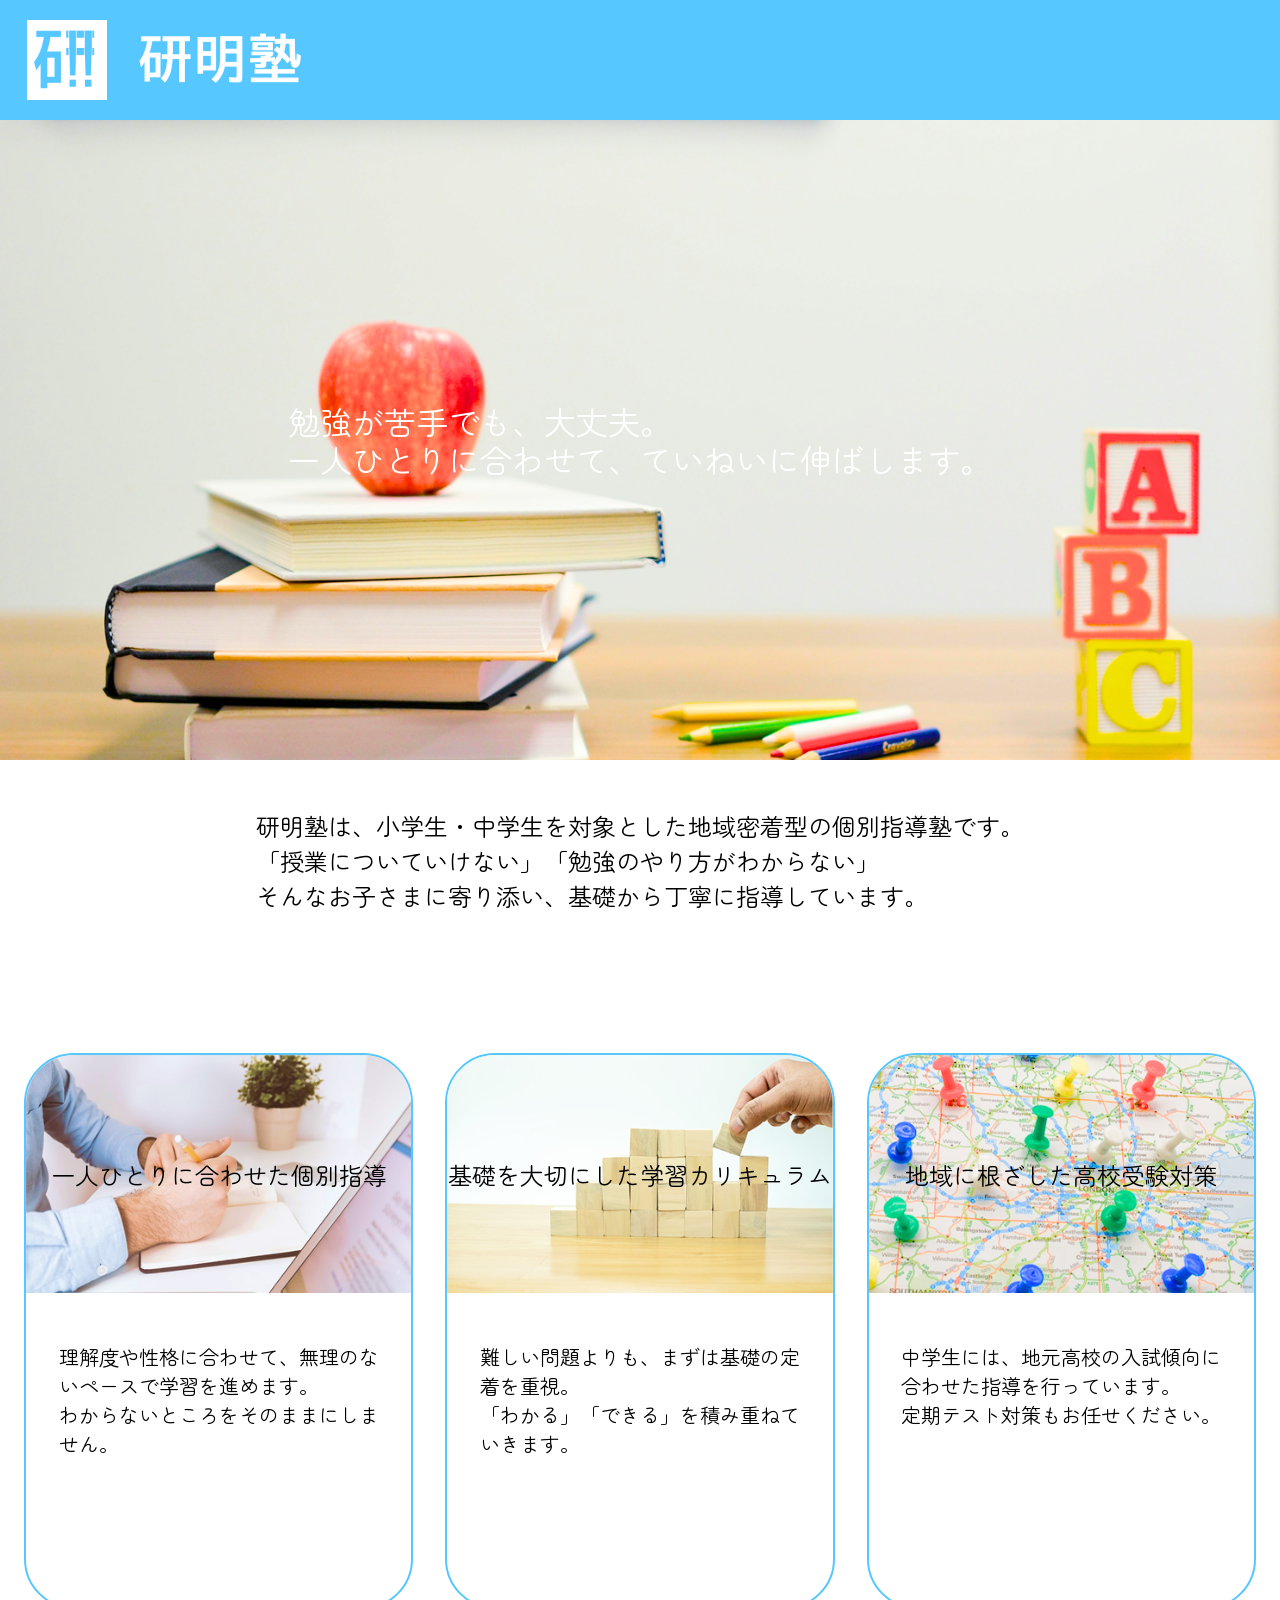
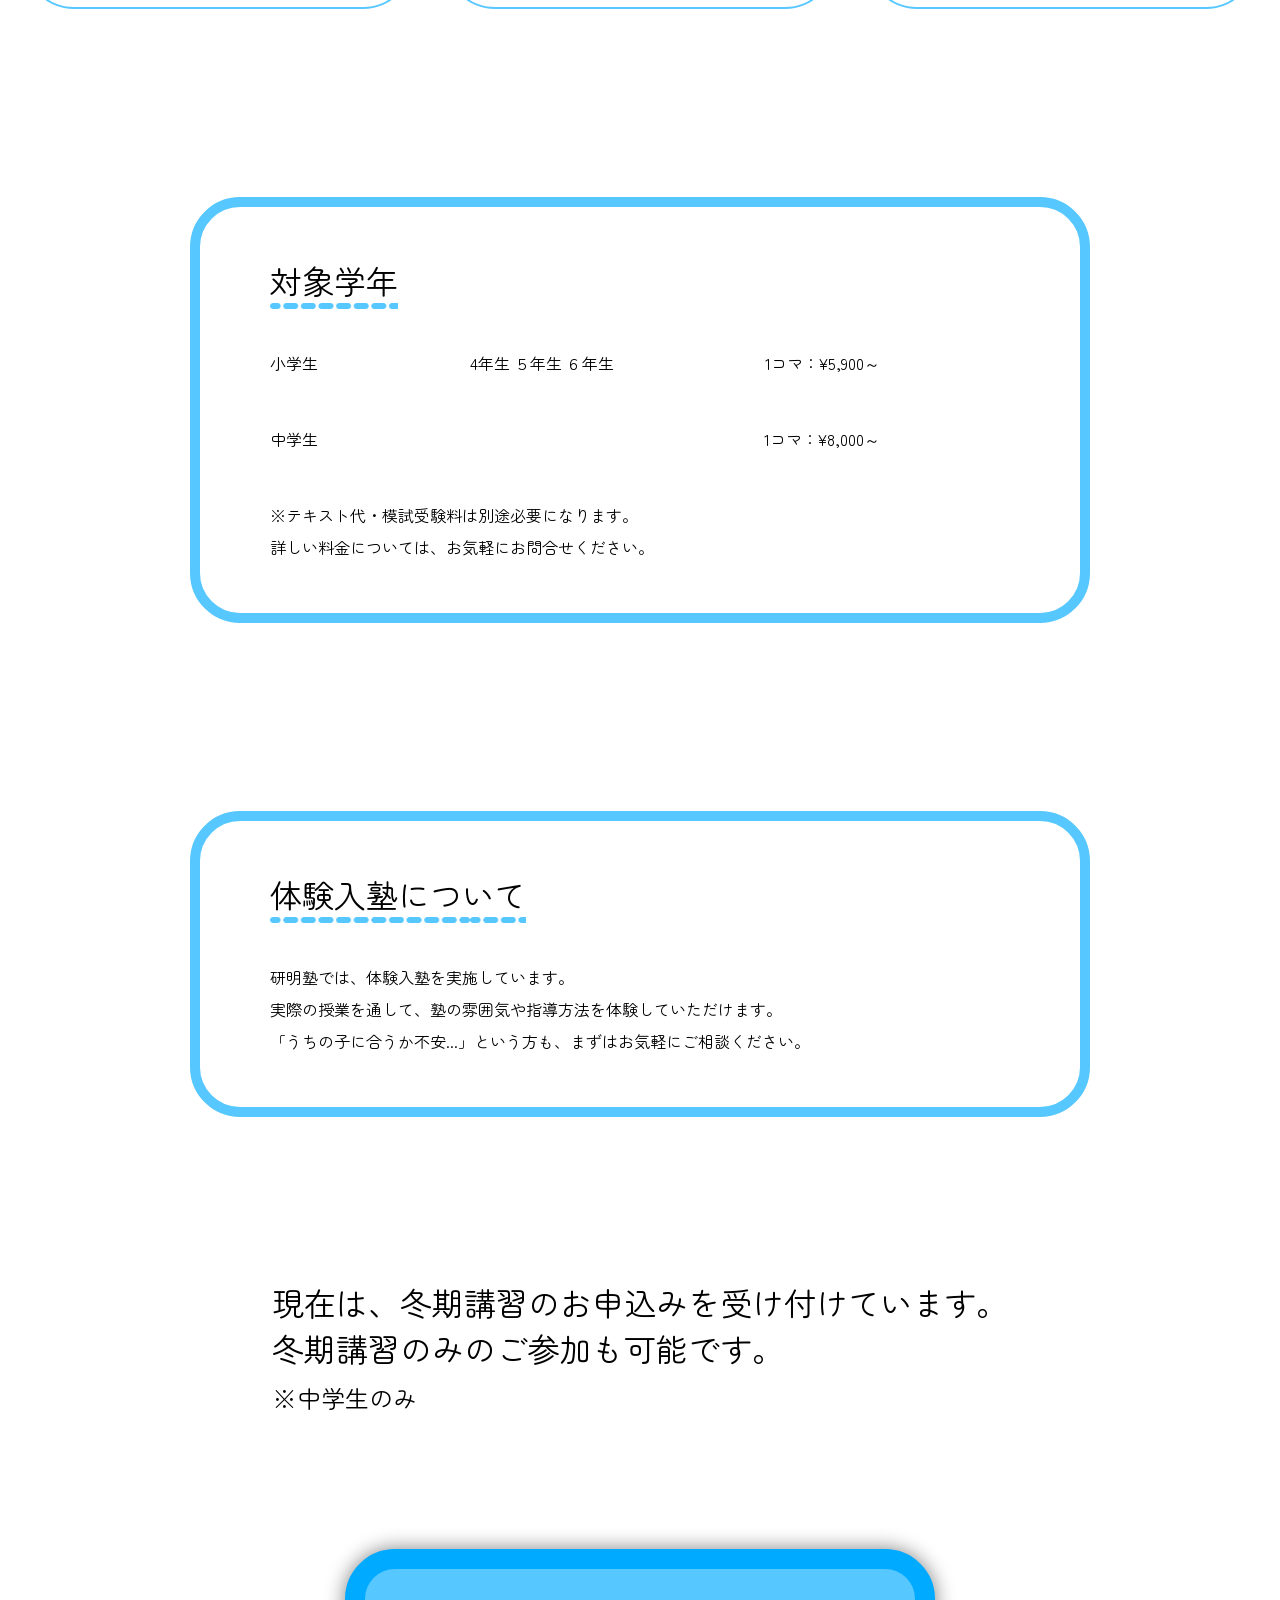
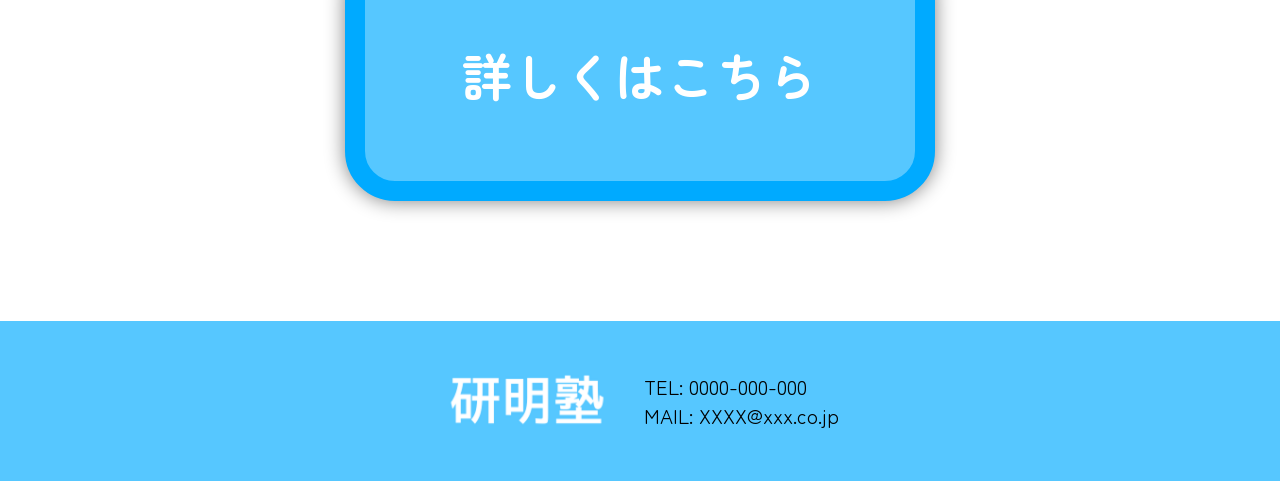
==== commit 80a772e4: "ファイル整理" ====
--- a/index.html
+++ b/index.html
@@ -15,8 +15,8 @@
 <body>
   <header>
     <a href="index.html">
-      <img src="Icon.png" class="icon">
-      <img src="Site-Name.png" alt="研明塾" class="site-name">
+      <img src="img/Icon.png" class="icon">
+      <img src="img/Site-Name.png" alt="研明塾" class="site-name">
     </a>
   </header>
 
@@ -72,7 +72,7 @@
   </section>
 
   <footer>
-    <img src="Site-Name.png" alt="研明塾">
+    <img src="img/Site-Name.png" alt="研明塾">
     <p>TEL: 0000-000-000<br>MAIL: XXXX@xxx.co.jp</p>
   </footer>
 </body>
--- a/style.css
+++ b/style.css
@@ -51,7 +51,7 @@
   margin-top: 120px;
   width: 100%;
   aspect-ratio: 2 / 1;
-  background-image: url(top-image.png);
+  background-image: url(img/top-image.png);
   background-size: cover;
   display: flex;
   justify-content: center;
@@ -113,15 +113,15 @@
 }
 
 .feature-1 .feature-title {
-  background-image: url(Feature1.png);
+  background-image: url(img/Feature1.png);
 }
 
 .feature-2 .feature-title {
-  background-image: url(Feature2.png);
+  background-image: url(img/Feature2.png);
 }
 
 .feature-3 .feature-title {
-  background-image: url(Feature3.png);
+  background-image: url(img/Feature3.png);
 }
 
 .feature-title {
@@ -154,7 +154,7 @@
   font-weight: normal;
   margin-top: 50px;
   padding-bottom: 6px;
-  background-image: url(Line\ 1.png);
+  background-image: url(img/Line\ 1.png);
   background-size: 200px;
   background-repeat: repeat-x;
   background-position: left bottom;
@@ -249,7 +249,7 @@
   margin-top: 120px;
   width: 100%;
   aspect-ratio: 2 / 1;
-  background-image: url(top-image2.png);
+  background-image: url(img/top-image2.png);
   background-size: cover;
   display: flex;
   justify-content: center;
